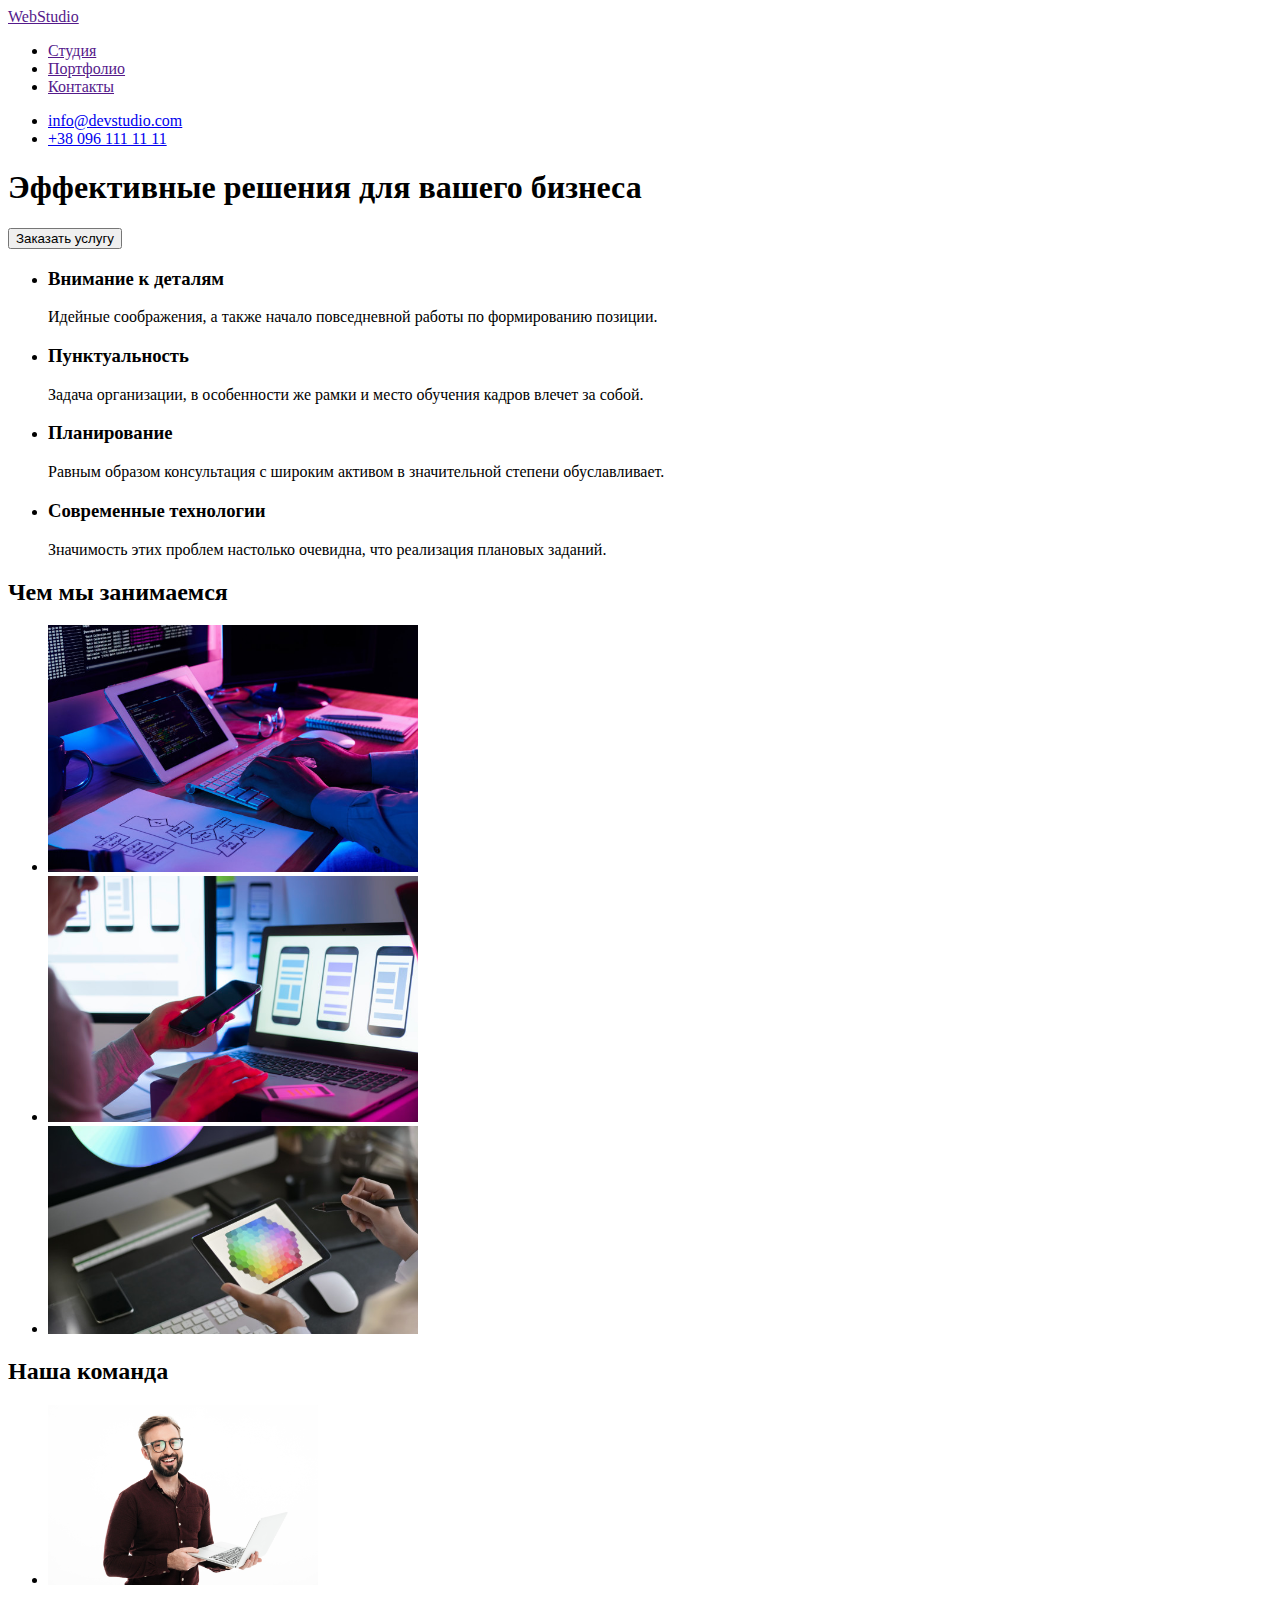
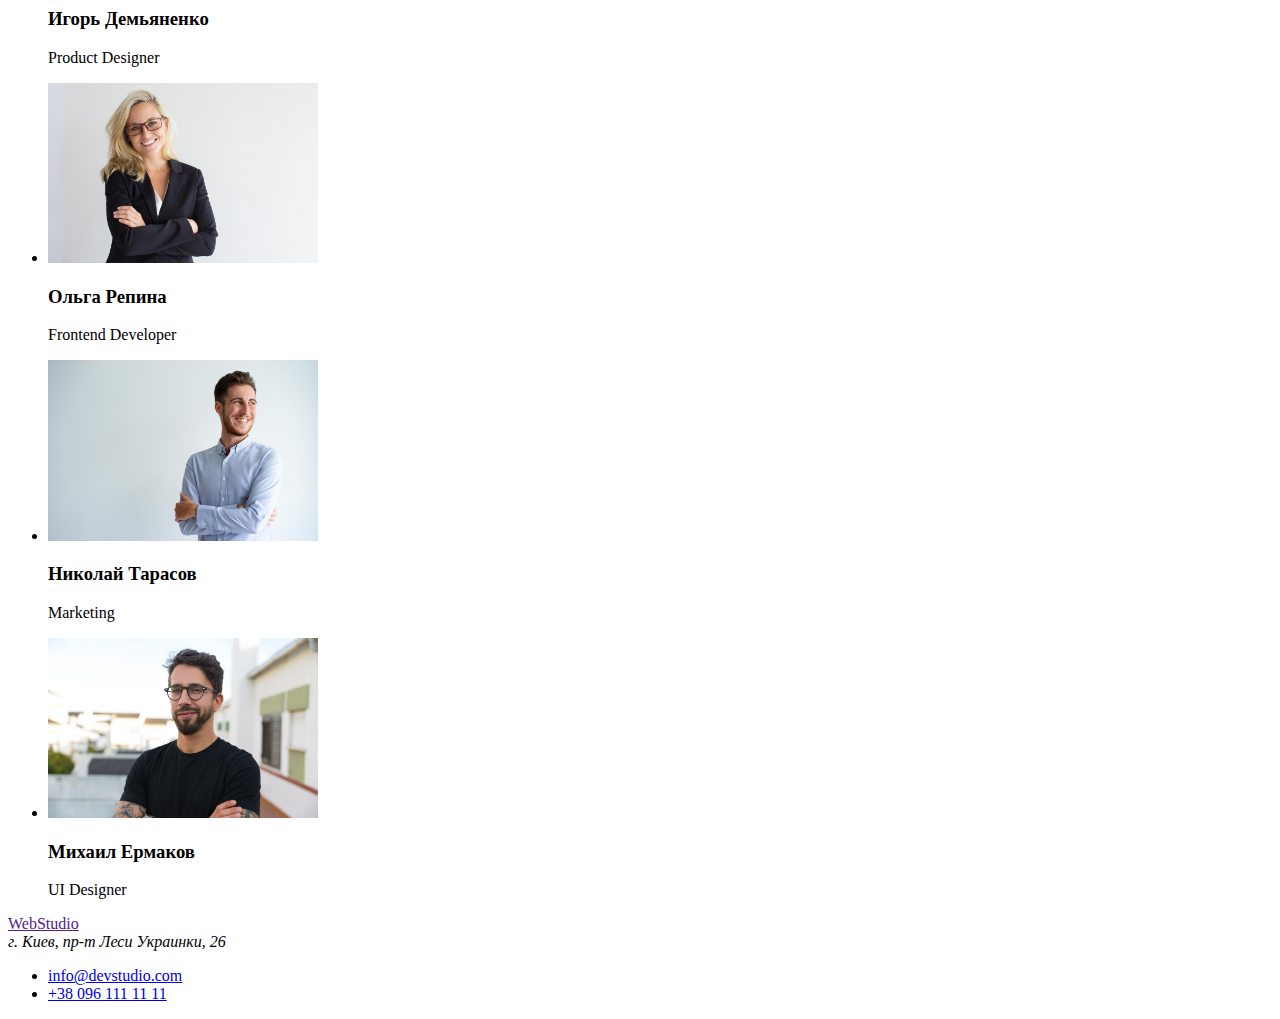
==== index.html @ 69ab89e9 "start" ====
<!DOCTYPE html>
<html lang="en">
  <head>
    <meta charset="UTF-8" />
    <title>Test</title>
    <link href="./css/style.css" rel="stylesheet" />
  </head>
  <body>
    <header>
      <nav>
        <a href="">WebStudio</a>
        <ul>
          <li>
            <a href="">Студия</a>
          </li>
          <li>
            <a href="">Портфолио</a>
          </li>
          <li>
            <a href="">Контакты</a>
          </li>
        </ul>
      </nav>
      <ul>
        <li>
          <a href="mailto:info@devstudio.com">info@devstudio.com</a>
        </li>
        <li>
          <a href="tel:+38961111111">+38 096 111 11 11</a>
        </li>
      </ul>
    </header>
    <main>
    <section class="osnovnaya">
      <h1>Эффективные решения для вашего бизнеса</h1>
      <button type="button">Заказать услугу</button>
    </section>
    <section class="chem mi">
      <ul>
        <li>
          <h3>Внимание к деталям</h3>
          <p>
            Идейные соображения, а также начало повседневной работы по
            формированию позиции.
          </p>
        </li>
        <li>
          <h3>Пунктуальность</h3>
          <p>
            Задача организации, в особенности же рамки и место обучения кадров
            влечет за собой.
          </p>
        </li>
        <li>
          <h3>Планирование</h3>
          <p>
            Равным образом консультация с широким активом в значительной степени
            обуславливает.
          </p>
        </li>
        <li>
          <h3>Современные технологии</h3>
          <p>
            Значимость этих проблем настолько очевидна, что реализация плановых
            заданий.
          </p>
        </li>
      </ul>
    </section>
      <section class="o-rabote">
      <h2>Чем мы занимаемся</h2>
      <ul>
        <li>
          <img src="images/eff34a388bbc6409758a002e5a58c3ca.jpg" alt="рабочий стол" width="370"/>
        </li>
        <li>
          <img src="images/fe209b7db875477ca0f844823574082d.jpg" alt="мобильный" width="370"/>
        </li>
        <li>
          <img src="images/ff490664ba91f138b9f708e01d65306a.jpg" alt="планшет" width="370"/>
        </li>
      </ul>
    </section>
    <section class="nasha kamanda">
      <h2>Наша команда</h2>
      <ul>
        <li>
          <img src="images/01b0562402f9066520924acac0be8dc7.jpg" alt="1" width="270"/>
              <h3>Игорь Демьяненко</h3>
              <p>Product Designer</p>
        </li>
        <li>
          <img src="images/8ed9ff0c05008e3e7ae5285b05efd211.jpg" alt="2" width="270"/>
              <h3>Ольга Репина</h3>
              <p>Frontend Developer</p>
        </li>
        <li>
          <img src="images/c03fb848ed9dfc89543bbe97156c3661.jpg" alt="3" width="270"/>
              <h3>Николай Тарасов</h3>
              <p>Marketing</p>
        </li>
        <li>
          <img src="images/7ff905b2d5f56aa0d2b29aa48e997cd8.jpg" alt="4" width="270"/>
              <h3>Михаил Ермаков</h3>
              <p>UI Designer</p>
        </li>
      </ul>
    </section>
    </main>
    <footer>
      <a href="">WebStudio</a>
      <address>г. Киев, пр-т Леси Украинки, 26</address>
      <ul>
        <li>
          <a href="mailto:info@devstudio.com">info@devstudio.com</a>
        </li>
        <li>
          <a href="tel:+38961111111">+38 096 111 11 11</a>
        </li>
      </ul>
    </footer>
  </body>
</html>
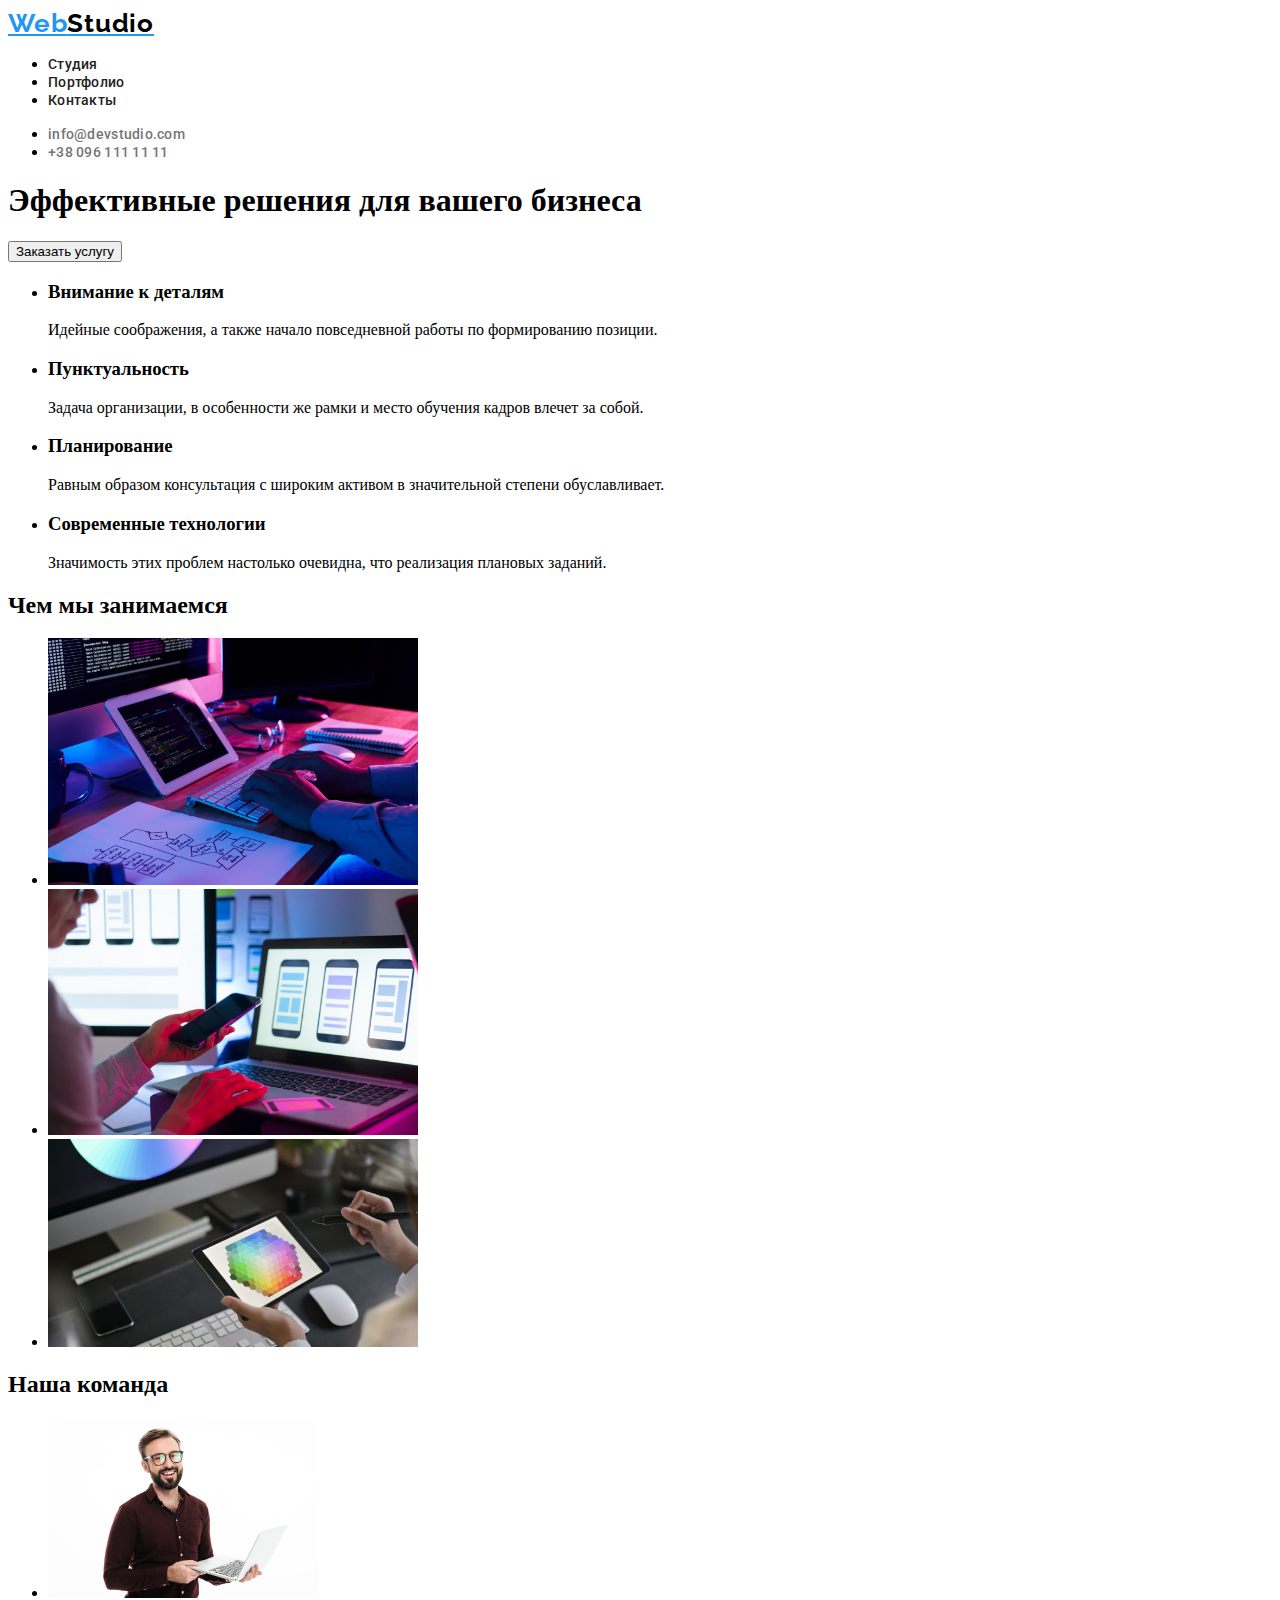
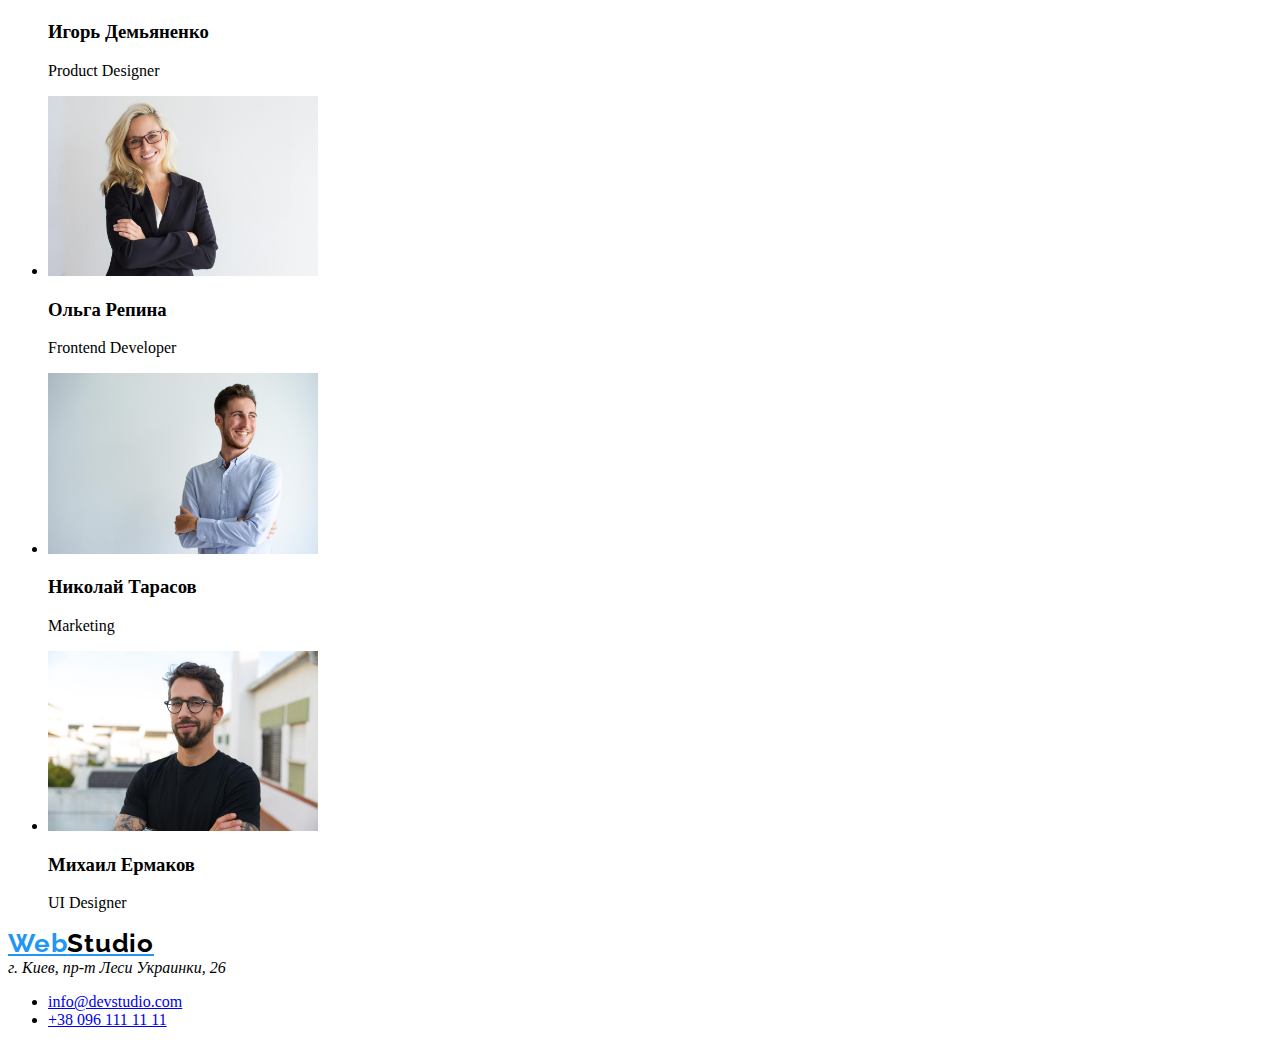
==== commit e666462a: "текст и лого" ====
--- a/index.html
+++ b/index.html
@@ -1,32 +1,36 @@
 <!DOCTYPE html>
-<html lang="en">
+<html lang="ru">
   <head>
     <meta charset="UTF-8" />
     <title>Test</title>
+    <!-- Raleway and  Roboto-->
+    <link rel="preconnect" href="https://fonts.gstatic.com">
+    <link href="https://fonts.googleapis.com/css2?family=Raleway:wght@700&family=Roboto:wght@400;500;700;900&display=swap"
+          rel="stylesheet">
     <link href="./css/style.css" rel="stylesheet" />
   </head>
   <body>
     <header>
       <nav>
-        <a href="">WebStudio</a>
+        <a href="index.html" class="logo">Web<span class="studio">Studio</span></a>
         <ul>
           <li>
-            <a href="">Студия</a>
+            <a href="" class="head">Студия</a>
           </li>
           <li>
-            <a href="">Портфолио</a>
+            <a href="portfolio.html" class="head">Портфолио</a>
           </li>
           <li>
-            <a href="">Контакты</a>
+            <a href="" class="head">Контакты</a>
           </li>
         </ul>
       </nav>
       <ul>
         <li>
-          <a href="mailto:info@devstudio.com">info@devstudio.com</a>
+          <a href="mailto:info@devstudio.com" class="info">info@devstudio.com</a>
         </li>
         <li>
-          <a href="tel:+38961111111">+38 096 111 11 11</a>
+          <a href="tel:+38961111111" class="info">+38 096 111 11 11</a>
         </li>
       </ul>
     </header>
@@ -35,7 +39,7 @@
       <h1>Эффективные решения для вашего бизнеса</h1>
       <button type="button">Заказать услугу</button>
     </section>
-    <section class="chem mi">
+    <section class="chem-mi">
       <ul>
         <li>
           <h3>Внимание к деталям</h3>
@@ -81,7 +85,7 @@
         </li>
       </ul>
     </section>
-    <section class="nasha kamanda">
+    <section class="nasha-komanda">
       <h2>Наша команда</h2>
       <ul>
         <li>
@@ -108,7 +112,7 @@
     </section>
     </main>
     <footer>
-      <a href="">WebStudio</a>
+      <a href="index.html" class="logo">Web<span class="studio">Studio</span></a>
       <address>г. Киев, пр-т Леси Украинки, 26</address>
       <ul>
         <li>
--- a/css/style.css
+++ b/css/style.css
@@ -0,0 +1,53 @@
+
+/*font-family: 'Raleway', sans-serif;*/
+/*font-family: 'Roboto', sans-serif;*/
+
+/*Header*/
+.logo {
+    Font-family: Raleway;
+    font-style: normal;
+    font-weight: bold;
+    font-size: 26px;
+    line-height: 31px;
+    letter-spacing: 0.03em;
+    color: #2196F3;
+}
+.studio{
+    Font-family: Raleway;
+    font-style: normal;
+    font-weight: bold;
+    font-size: 26px;
+    line-height: 31px;
+    letter-spacing: 0.03em;
+    color: black;
+}
+.head {
+    font-family: Roboto;
+    font-style: normal;
+    font-weight: 500;
+    font-size: 14px;
+    line-height: 16px;
+    letter-spacing: 0.02em;
+    color: #212121;
+    text-decoration: none;
+}
+.head:hover,
+.head:focus
+{
+    color: #2196F3;
+}
+.info{
+    font-family: Roboto;
+    font-style: normal;
+    font-weight: 500;
+    font-size: 14px;
+    line-height: 16px;
+    letter-spacing: 0.02em;
+    color: #757575;
+    text-decoration: none;
+}
+.info:hover,
+.info:focus
+{
+    color: #2196F3;
+}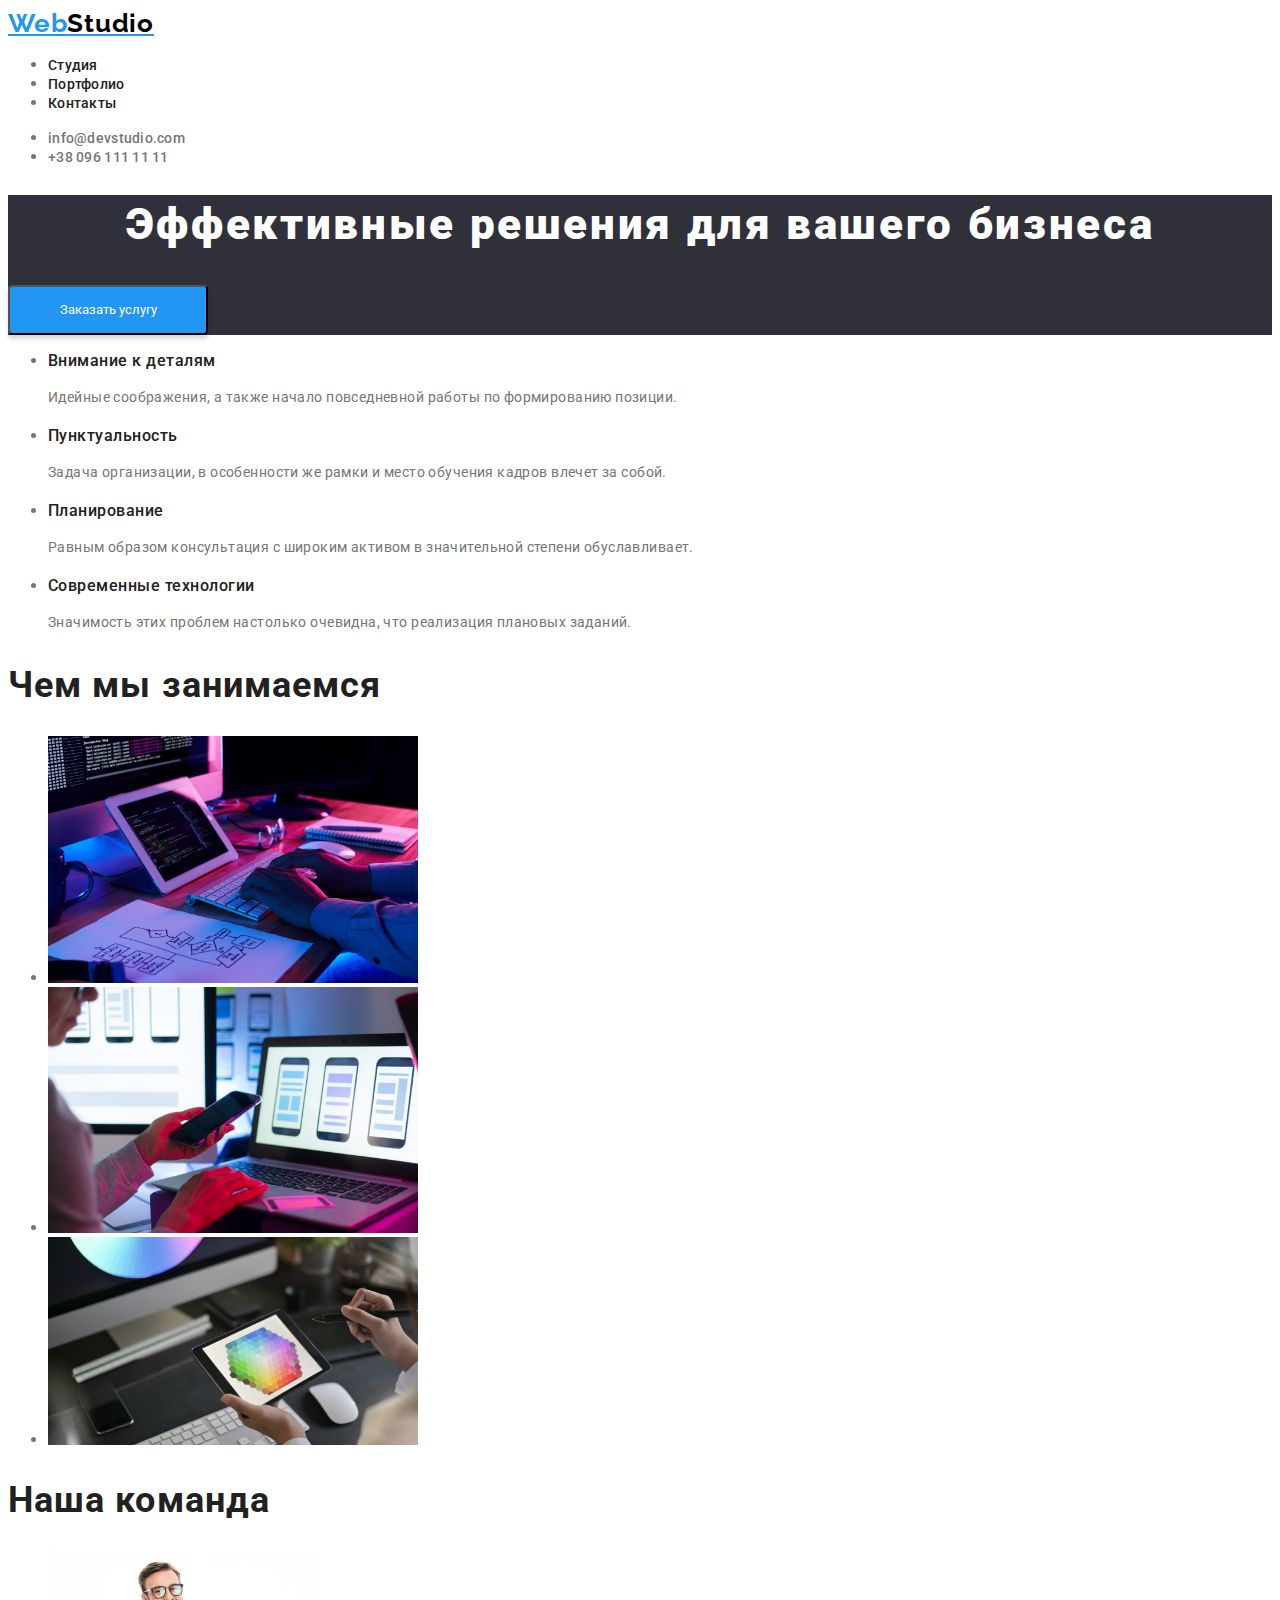
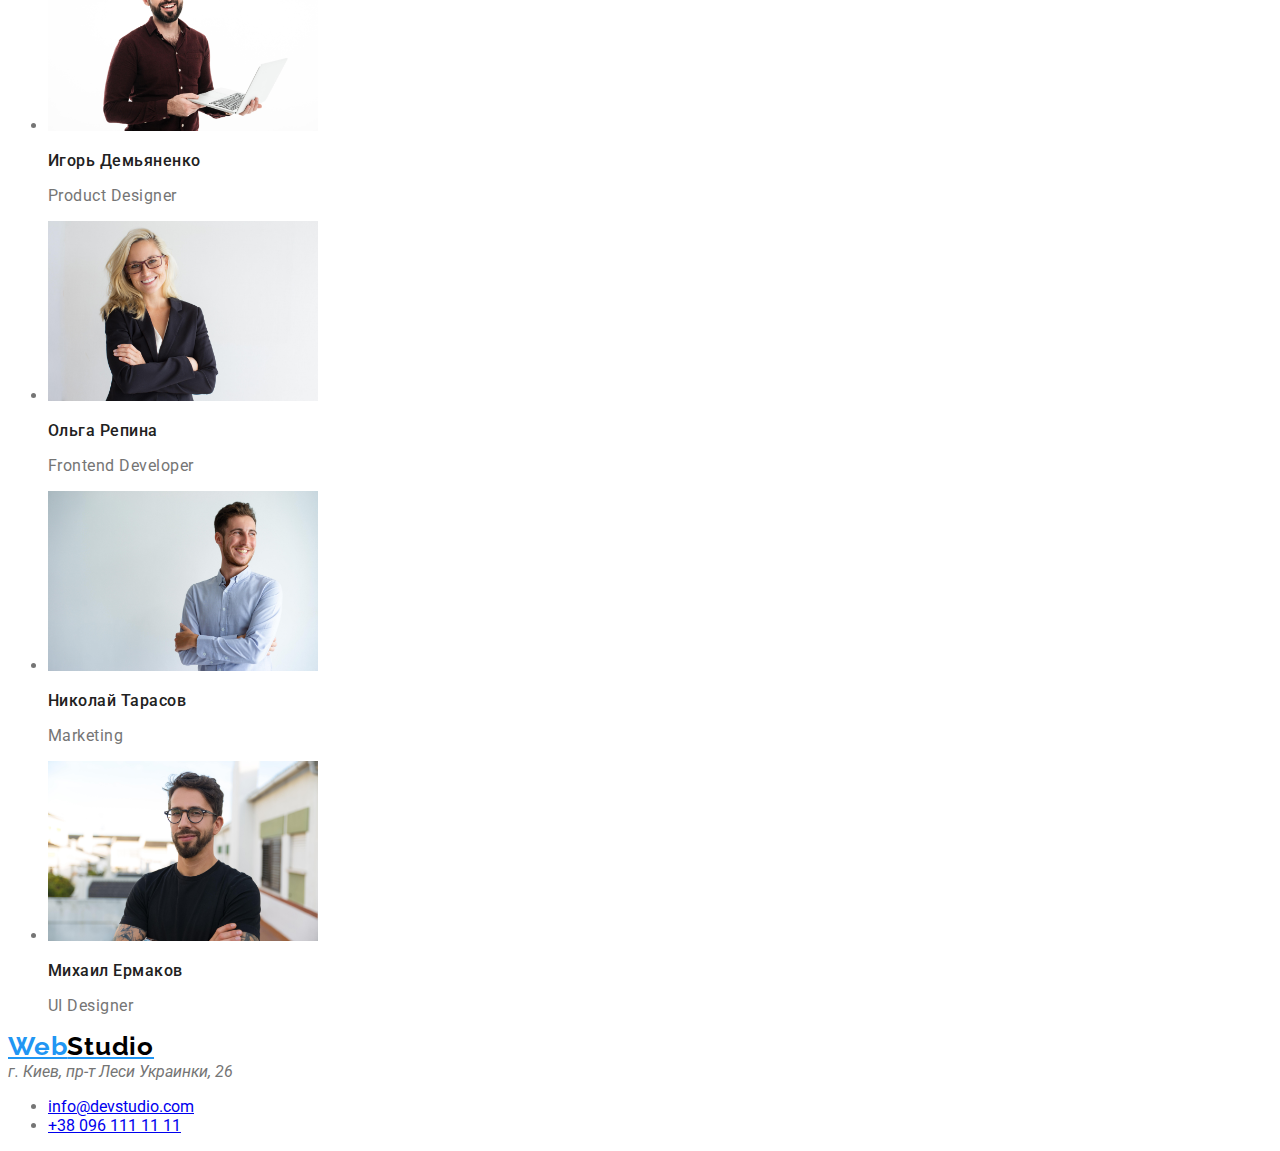
==== commit c0ecd50a: "dz2-com2" ====
--- a/index.html
+++ b/index.html
@@ -13,14 +13,14 @@
     <header>
       <nav>
         <a href="index.html" class="logo">Web<span class="studio">Studio</span></a>
-        <ul>
-          <li>
+        <ul class="nav-ul">
+          <li class="nav-ul-li">
             <a href="" class="head">Студия</a>
           </li>
-          <li>
+          <li class="nav-ul-li">
             <a href="portfolio.html" class="head">Портфолио</a>
           </li>
-          <li>
+          <li class="nav-ul-li">
             <a href="" class="head">Контакты</a>
           </li>
         </ul>
@@ -37,34 +37,34 @@
     <main>
     <section class="osnovnaya">
       <h1>Эффективные решения для вашего бизнеса</h1>
-      <button type="button">Заказать услугу</button>
+      <button type="button" class="butt-zak">Заказать услугу</button>
     </section>
     <section class="chem-mi">
       <ul>
         <li>
           <h3>Внимание к деталям</h3>
-          <p>
+          <p class="h3-text">
             Идейные соображения, а также начало повседневной работы по
             формированию позиции.
           </p>
         </li>
         <li>
           <h3>Пунктуальность</h3>
-          <p>
+          <p class="h3-text">
             Задача организации, в особенности же рамки и место обучения кадров
             влечет за собой.
           </p>
         </li>
         <li>
           <h3>Планирование</h3>
-          <p>
+          <p class="h3-text">
             Равным образом консультация с широким активом в значительной степени
             обуславливает.
           </p>
         </li>
         <li>
           <h3>Современные технологии</h3>
-          <p>
+          <p class="h3-text">
             Значимость этих проблем настолько очевидна, что реализация плановых
             заданий.
           </p>
@@ -91,22 +91,22 @@
         <li>
           <img src="images/01b0562402f9066520924acac0be8dc7.jpg" alt="1" width="270"/>
               <h3>Игорь Демьяненко</h3>
-              <p>Product Designer</p>
+              <p class="proffesia">Product Designer</p>
         </li>
         <li>
           <img src="images/8ed9ff0c05008e3e7ae5285b05efd211.jpg" alt="2" width="270"/>
               <h3>Ольга Репина</h3>
-              <p>Frontend Developer</p>
+              <p class="proffesia">Frontend Developer</p>
         </li>
         <li>
           <img src="images/c03fb848ed9dfc89543bbe97156c3661.jpg" alt="3" width="270"/>
               <h3>Николай Тарасов</h3>
-              <p>Marketing</p>
+              <p class="proffesia">Marketing</p>
         </li>
         <li>
           <img src="images/7ff905b2d5f56aa0d2b29aa48e997cd8.jpg" alt="4" width="270"/>
               <h3>Михаил Ермаков</h3>
-              <p>UI Designer</p>
+              <p class="proffesia">UI Designer</p>
         </li>
       </ul>
     </section>
--- a/css/style.css
+++ b/css/style.css
@@ -1,11 +1,13 @@
 
 /*font-family: 'Raleway', sans-serif;*/
 /*font-family: 'Roboto', sans-serif;*/
-
+body {
+    font-family: 'Roboto', sans-serif;
+    color: #757575;
+}
 /*Header*/
 .logo {
     Font-family: Raleway;
-    font-style: normal;
     font-weight: bold;
     font-size: 26px;
     line-height: 31px;
@@ -13,8 +15,6 @@
     color: #2196F3;
 }
 .studio{
-    Font-family: Raleway;
-    font-style: normal;
     font-weight: bold;
     font-size: 26px;
     line-height: 31px;
@@ -22,8 +22,6 @@
     color: black;
 }
 .head {
-    font-family: Roboto;
-    font-style: normal;
     font-weight: 500;
     font-size: 14px;
     line-height: 16px;
@@ -37,8 +35,6 @@
     color: #2196F3;
 }
 .info{
-    font-family: Roboto;
-    font-style: normal;
     font-weight: 500;
     font-size: 14px;
     line-height: 16px;
@@ -50,4 +46,105 @@
 .info:focus
 {
     color: #2196F3;
+}
+
+/*main*/
+.osnovnaya{
+    background-color: #2F303A;
+}
+h1{
+    font-size: 44px;
+    font-weight: 900;
+    line-height: 136%;
+    letter-spacing: 0.06em;
+    text-align: center;
+    color: #FFFFFF;
+}
+h2{
+    font-weight: bold;
+    font-size: 36px;
+    line-height: 42px;
+    /*text-align: center;*/
+    letter-spacing: 0.03em;
+    color: #212121;
+}
+h3{
+    font-weight: 500;
+    font-size: 16px;
+    line-height: 19px;
+    /*text-align: center;*/
+    letter-spacing: 0.03em;
+
+    color: #212121;
+}
+button {
+    cursor: pointer;
+}
+.butt-zak{
+    width: 200px;
+    height: 50px;
+    left: 700px;
+    top: 430px;
+    background: #2196F3;
+    box-shadow: 0px 4px 4px rgba(0, 0, 0, 0.15);
+    border-radius: 4px;
+    font-family: 'Roboto', sans-serif;
+    color: #FFFFFF;
+}
+.h3-text{
+    font-size: 14px;
+    line-height: 171%;
+    letter-spacing: 0.03em;
+}
+.proffesia{
+    font-size: 16px;
+    line-height: 19px;
+    /*text-align: center;*/
+    letter-spacing: 0.03em;
+    color: #757575;
+}
+/*Porfolio.html*/
+
+/*section -work*/
+.work-select
+{
+    display:inline-block;
+    background: #F5F4FA;
+    /*border-radius: 4px;*/
+    /*padding: 6px 22px;*/
+    /*background: #F5F4FA;*/
+    /*border-radius: 4px;*/
+    /*padding: 6px 22px;*/
+}
+.work-select-a
+{
+    display: block;
+    text-decoration: none;
+    border-radius: 4px;
+    padding: 6px 22px;
+}
+.work-select-a:hover,
+.work-select-a:focus
+{
+    background: #2196F3;
+    box-shadow: 0px 3px 1px rgba(0, 0, 0, 0.1), 0px 1px 2px rgba(0, 0, 0, 0.08), 0px 2px 2px rgba(0, 0, 0, 0.12);
+    color: white;
+    text-decoration: none;
+}
+.work-ul
+{
+    text-align: center;
+}
+.port-h3
+{
+    font-weight: bold;
+    font-size: 18px;
+    line-height: 200%;
+    letter-spacing: 0.06em;
+}
+.port-p
+{
+    font-size: 16px;
+    line-height: 187% ;
+    letter-spacing: 0.03em;
 }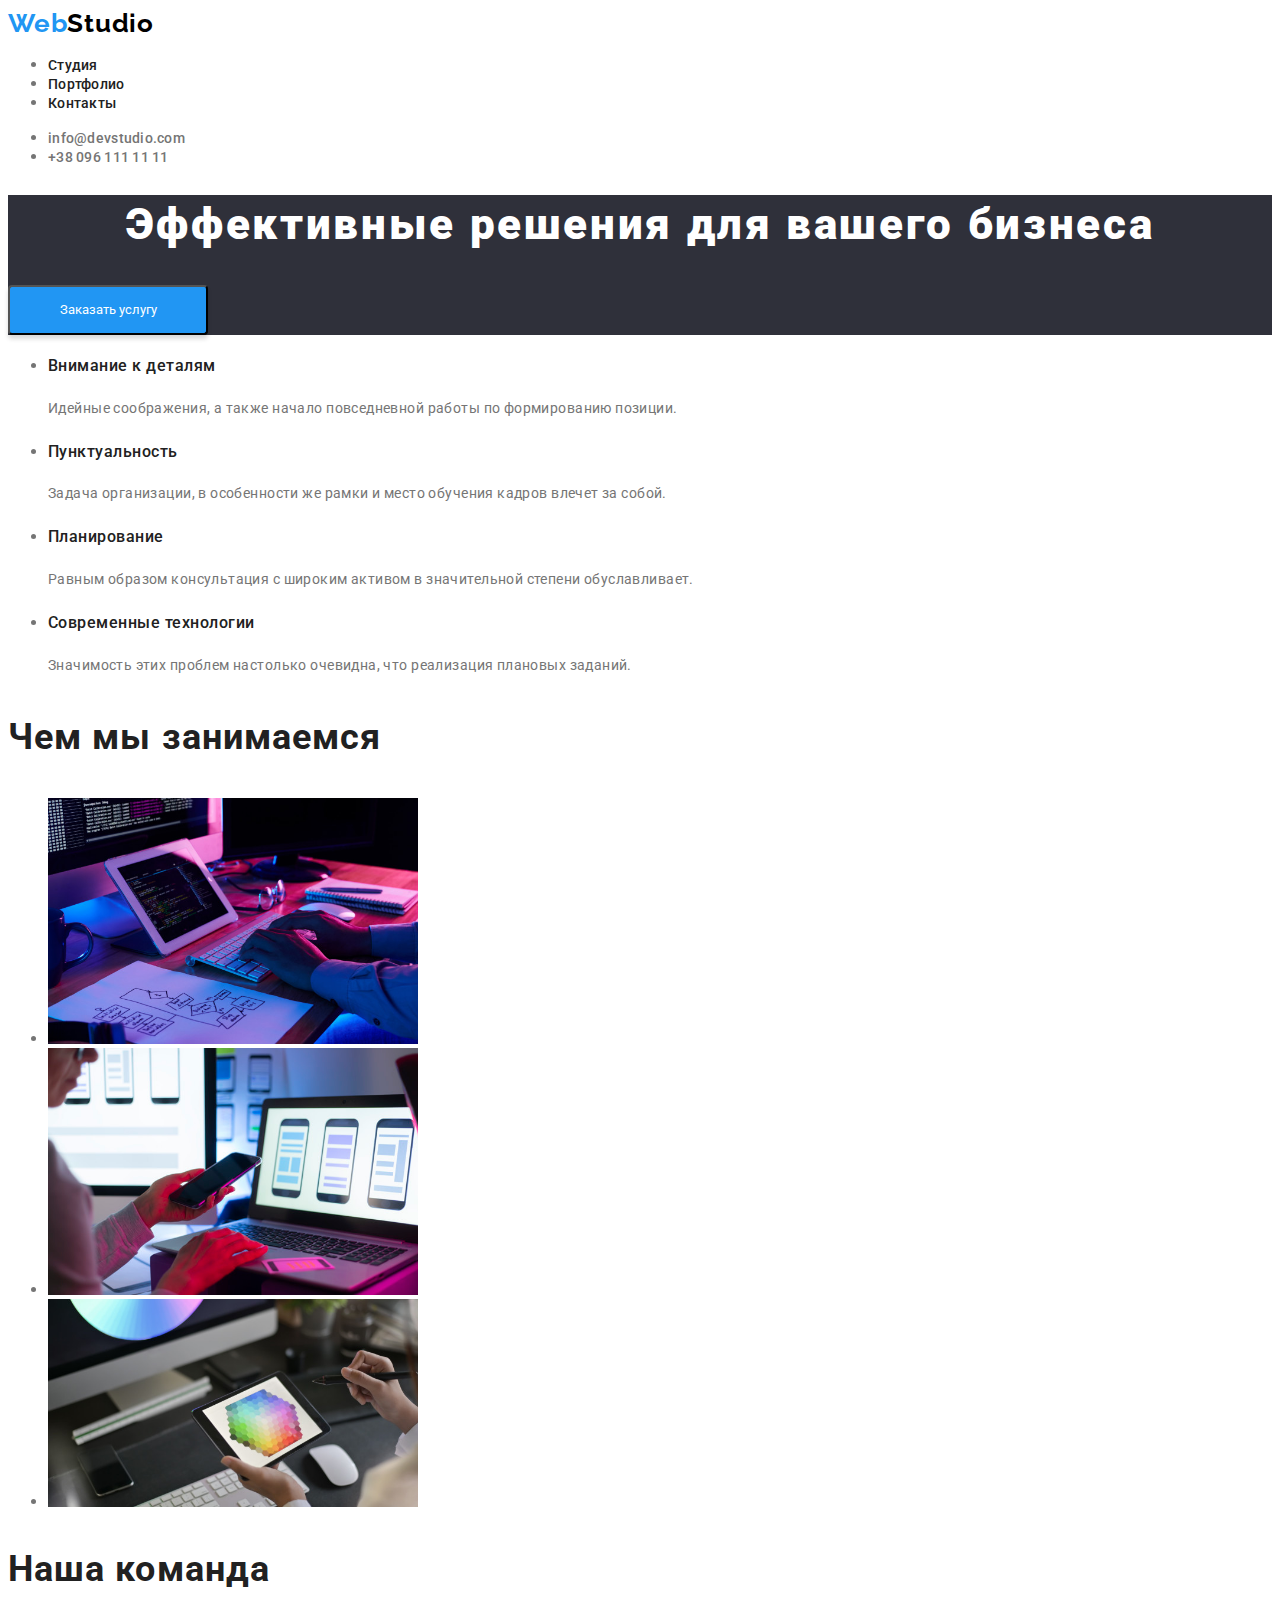
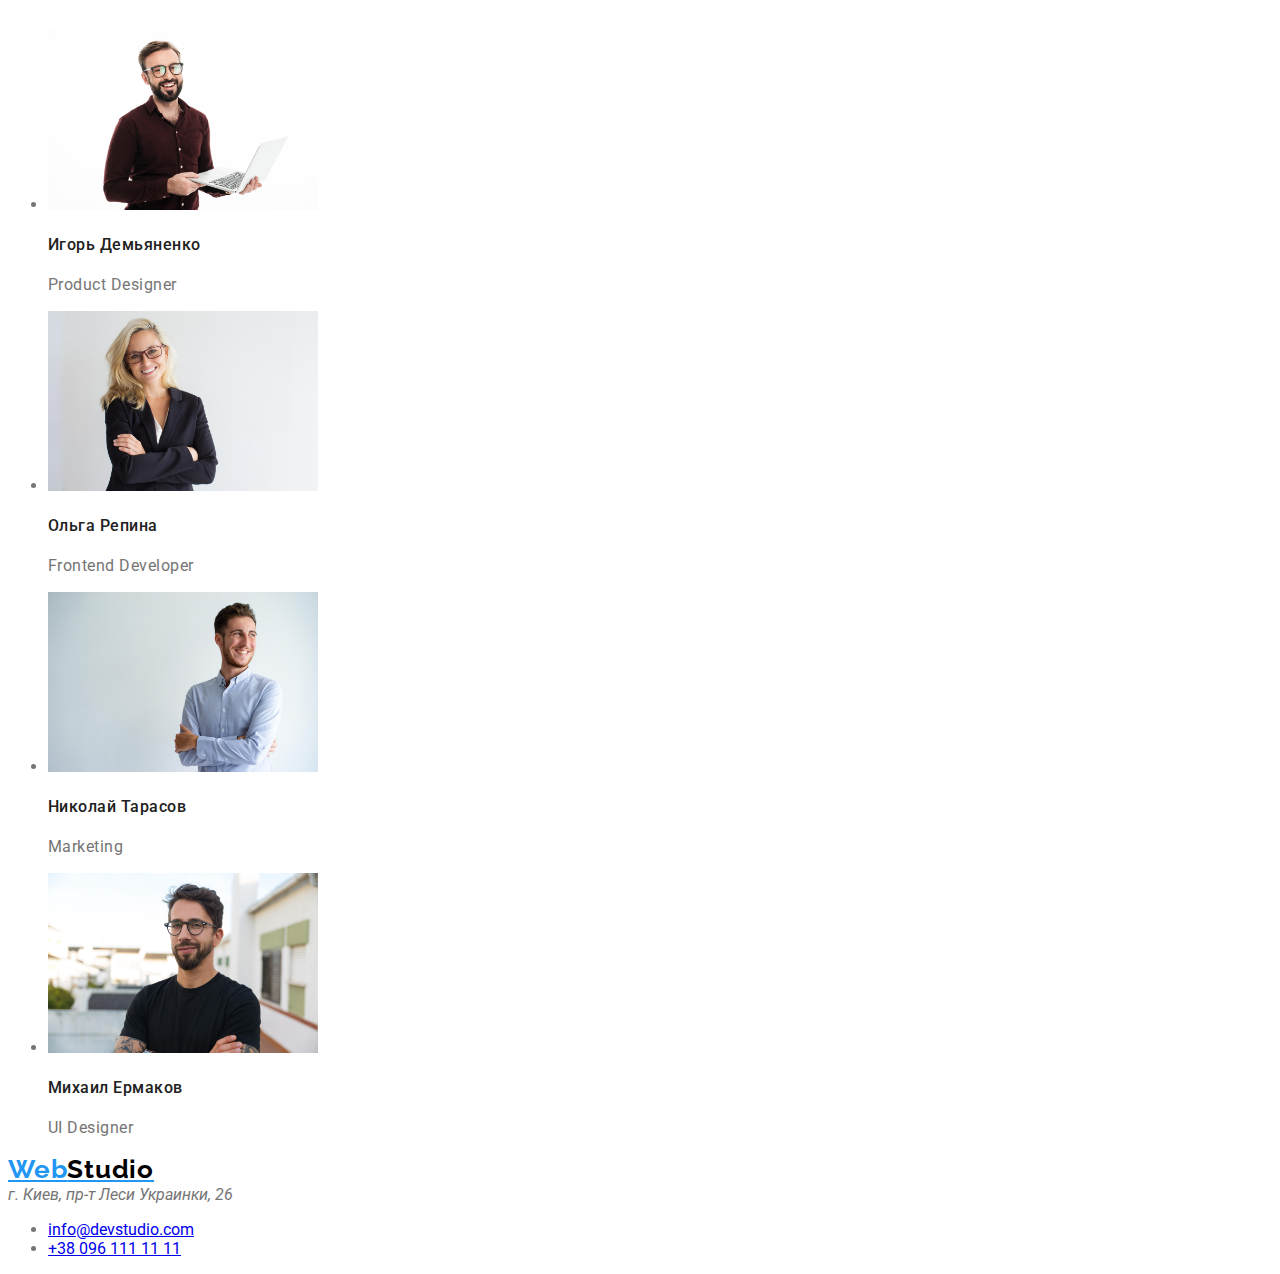
==== commit b3601c2b: "dz-2-final" ====
--- a/index.html
+++ b/index.html
@@ -1,127 +1,133 @@
 <!DOCTYPE html>
 <html lang="ru">
-  <head>
-    <meta charset="UTF-8" />
+<head>
+    <meta charset="UTF-8"/>
     <title>Test</title>
     <!-- Raleway and  Roboto-->
     <link rel="preconnect" href="https://fonts.gstatic.com">
     <link href="https://fonts.googleapis.com/css2?family=Raleway:wght@700&family=Roboto:wght@400;500;700;900&display=swap"
           rel="stylesheet">
-    <link href="./css/style.css" rel="stylesheet" />
-  </head>
-  <body>
-    <header>
-      <nav>
-        <a href="index.html" class="logo">Web<span class="studio">Studio</span></a>
+    <link href="./css/style.css" rel="stylesheet"/>
+</head>
+<body>
+<!--==============================HEADER===========================================-->
+<header>
+    <nav>
+        <a href="index.html" class="logo link">Web<span class="studio">Studio</span></a>
         <ul class="nav-ul">
-          <li class="nav-ul-li">
-            <a href="" class="head">Студия</a>
-          </li>
-          <li class="nav-ul-li">
-            <a href="portfolio.html" class="head">Портфолио</a>
-          </li>
-          <li class="nav-ul-li">
-            <a href="" class="head">Контакты</a>
-          </li>
+            <li class="nav-ul-li">
+                <a href="" class="head link">Студия</a>
+            </li>
+            <li class="nav-ul-li">
+                <a href="portfolio.html" class="head link">Портфолио</a>
+            </li>
+            <li class="nav-ul-li">
+                <a href="" class="head link">Контакты</a>
+            </li>
         </ul>
-      </nav>
-      <ul>
+    </nav>
+    <ul>
         <li>
-          <a href="mailto:info@devstudio.com" class="info">info@devstudio.com</a>
+            <a href="mailto:info@devstudio.com" class="info">info@devstudio.com</a>
         </li>
         <li>
-          <a href="tel:+38961111111" class="info">+38 096 111 11 11</a>
+            <a href="tel:+38961111111" class="info">+38 096 111 11 11</a>
         </li>
-      </ul>
-    </header>
-    <main>
+    </ul>
+</header>
+<!--==============================HEADER END===========================================-->
+<!--==================================MAIN=============================================-->
+<main>
     <section class="osnovnaya">
-      <h1>Эффективные решения для вашего бизнеса</h1>
-      <button type="button" class="butt-zak">Заказать услугу</button>
+        <h1>Эффективные решения для вашего бизнеса</h1>
+        <button type="button" class="butt-zak">Заказать услугу</button>
     </section>
     <section class="chem-mi">
-      <ul>
+        <ul>
+            <li>
+                <h3>Внимание к деталям</h3>
+                <p class="h3-text">
+                    Идейные соображения, а также начало повседневной работы по
+                    формированию позиции.
+                </p>
+            </li>
+            <li>
+                <h3>Пунктуальность</h3>
+                <p class="h3-text">
+                    Задача организации, в особенности же рамки и место обучения кадров
+                    влечет за собой.
+                </p>
+            </li>
+            <li>
+                <h3>Планирование</h3>
+                <p class="h3-text">
+                    Равным образом консультация с широким активом в значительной степени
+                    обуславливает.
+                </p>
+            </li>
+            <li>
+                <h3>Современные технологии</h3>
+                <p class="h3-text">
+                    Значимость этих проблем настолько очевидна, что реализация плановых
+                    заданий.
+                </p>
+            </li>
+        </ul>
+    </section>
+    <section class="o-rabote">
+        <h2>Чем мы занимаемся</h2>
+        <ul>
+            <li>
+                <img src="images/eff34a388bbc6409758a002e5a58c3ca.jpg" alt="рабочий стол" width="370"/>
+            </li>
+            <li>
+                <img src="images/fe209b7db875477ca0f844823574082d.jpg" alt="мобильный" width="370"/>
+            </li>
+            <li>
+                <img src="images/ff490664ba91f138b9f708e01d65306a.jpg" alt="планшет" width="370"/>
+            </li>
+        </ul>
+    </section>
+    <section class="nasha-komanda">
+        <h2>Наша команда</h2>
+        <ul>
+            <li>
+                <img src="images/01b0562402f9066520924acac0be8dc7.jpg" alt="1" width="270"/>
+                <h3>Игорь Демьяненко</h3>
+                <p class="proffesia">Product Designer</p>
+            </li>
+            <li>
+                <img src="images/8ed9ff0c05008e3e7ae5285b05efd211.jpg" alt="2" width="270"/>
+                <h3>Ольга Репина</h3>
+                <p class="proffesia">Frontend Developer</p>
+            </li>
+            <li>
+                <img src="images/c03fb848ed9dfc89543bbe97156c3661.jpg" alt="3" width="270"/>
+                <h3>Николай Тарасов</h3>
+                <p class="proffesia">Marketing</p>
+            </li>
+            <li>
+                <img src="images/7ff905b2d5f56aa0d2b29aa48e997cd8.jpg" alt="4" width="270"/>
+                <h3>Михаил Ермаков</h3>
+                <p class="proffesia">UI Designer</p>
+            </li>
+        </ul>
+    </section>
+</main>
+<!--==================================MAIN END=============================================-->
+<!--===================================FOOTER==============================================-->
+<footer>
+    <a href="index.html" class="logo">Web<span class="studio">Studio</span></a>
+    <address>г. Киев, пр-т Леси Украинки, 26</address>
+    <ul>
         <li>
-          <h3>Внимание к деталям</h3>
-          <p class="h3-text">
-            Идейные соображения, а также начало повседневной работы по
-            формированию позиции.
-          </p>
+            <a href="mailto:info@devstudio.com">info@devstudio.com</a>
         </li>
         <li>
-          <h3>Пунктуальность</h3>
-          <p class="h3-text">
-            Задача организации, в особенности же рамки и место обучения кадров
-            влечет за собой.
-          </p>
+            <a href="tel:+38961111111">+38 096 111 11 11</a>
         </li>
-        <li>
-          <h3>Планирование</h3>
-          <p class="h3-text">
-            Равным образом консультация с широким активом в значительной степени
-            обуславливает.
-          </p>
-        </li>
-        <li>
-          <h3>Современные технологии</h3>
-          <p class="h3-text">
-            Значимость этих проблем настолько очевидна, что реализация плановых
-            заданий.
-          </p>
-        </li>
-      </ul>
-    </section>
-      <section class="o-rabote">
-      <h2>Чем мы занимаемся</h2>
-      <ul>
-        <li>
-          <img src="images/eff34a388bbc6409758a002e5a58c3ca.jpg" alt="рабочий стол" width="370"/>
-        </li>
-        <li>
-          <img src="images/fe209b7db875477ca0f844823574082d.jpg" alt="мобильный" width="370"/>
-        </li>
-        <li>
-          <img src="images/ff490664ba91f138b9f708e01d65306a.jpg" alt="планшет" width="370"/>
-        </li>
-      </ul>
-    </section>
-    <section class="nasha-komanda">
-      <h2>Наша команда</h2>
-      <ul>
-        <li>
-          <img src="images/01b0562402f9066520924acac0be8dc7.jpg" alt="1" width="270"/>
-              <h3>Игорь Демьяненко</h3>
-              <p class="proffesia">Product Designer</p>
-        </li>
-        <li>
-          <img src="images/8ed9ff0c05008e3e7ae5285b05efd211.jpg" alt="2" width="270"/>
-              <h3>Ольга Репина</h3>
-              <p class="proffesia">Frontend Developer</p>
-        </li>
-        <li>
-          <img src="images/c03fb848ed9dfc89543bbe97156c3661.jpg" alt="3" width="270"/>
-              <h3>Николай Тарасов</h3>
-              <p class="proffesia">Marketing</p>
-        </li>
-        <li>
-          <img src="images/7ff905b2d5f56aa0d2b29aa48e997cd8.jpg" alt="4" width="270"/>
-              <h3>Михаил Ермаков</h3>
-              <p class="proffesia">UI Designer</p>
-        </li>
-      </ul>
-    </section>
-    </main>
-    <footer>
-      <a href="index.html" class="logo">Web<span class="studio">Studio</span></a>
-      <address>г. Киев, пр-т Леси Украинки, 26</address>
-      <ul>
-        <li>
-          <a href="mailto:info@devstudio.com">info@devstudio.com</a>
-        </li>
-        <li>
-          <a href="tel:+38961111111">+38 096 111 11 11</a>
-        </li>
-      </ul>
-    </footer>
-  </body>
+    </ul>
+</footer>
+<!--===================================FOOTER=END==========================================-->
+</body>
 </html>
--- a/css/style.css
+++ b/css/style.css
@@ -1,58 +1,66 @@
-
 /*font-family: 'Raleway', sans-serif;*/
 /*font-family: 'Roboto', sans-serif;*/
+:root{
+    --sec-color:#212121;
+}
 body {
     font-family: 'Roboto', sans-serif;
     color: #757575;
+}
+.link {
+    text-decoration: none;
 }
 /*Header*/
 .logo {
     Font-family: Raleway;
     font-weight: bold;
     font-size: 26px;
-    line-height: 31px;
+    line-height: 1.19;
     letter-spacing: 0.03em;
     color: #2196F3;
 }
-.studio{
+
+.studio {
     font-weight: bold;
     font-size: 26px;
-    line-height: 31px;
+    line-height: 1.19;
     letter-spacing: 0.03em;
     color: black;
 }
+
 .head {
     font-weight: 500;
     font-size: 14px;
-    line-height: 16px;
+    line-height: 1.14;
     letter-spacing: 0.02em;
-    color: #212121;
-    text-decoration: none;
+    color: var(--sec-color);
 }
+
 .head:hover,
-.head:focus
-{
+.head:focus {
     color: #2196F3;
 }
-.info{
+
+.info {
     font-weight: 500;
     font-size: 14px;
-    line-height: 16px;
+    line-height: 1.14;
     letter-spacing: 0.02em;
     color: #757575;
     text-decoration: none;
 }
+
 .info:hover,
-.info:focus
-{
+.info:focus {
     color: #2196F3;
 }
 
 /*main*/
-.osnovnaya{
+.osnovnaya {
     background-color: #2F303A;
 }
-h1{
+
+h1 {
     font-size: 44px;
     font-weight: 900;
     line-height: 136%;
@@ -60,27 +68,30 @@
     text-align: center;
     color: #FFFFFF;
 }
-h2{
+
+h2 {
     font-weight: bold;
     font-size: 36px;
-    line-height: 42px;
+    line-height: 1.66;
     /*text-align: center;*/
     letter-spacing: 0.03em;
-    color: #212121;
+    color: var(--sec-color);
 }
-h3{
+
+h3 {
     font-weight: 500;
     font-size: 16px;
-    line-height: 19px;
+    line-height: 1.87;
     /*text-align: center;*/
     letter-spacing: 0.03em;
+    color: var(--sec-color);
+}
 
-    color: #212121;
-}
 button {
     cursor: pointer;
 }
-.butt-zak{
+
+.butt-zak {
     width: 200px;
     height: 50px;
     left: 700px;
@@ -91,24 +102,26 @@
     font-family: 'Roboto', sans-serif;
     color: #FFFFFF;
 }
-.h3-text{
+
+.h3-text {
     font-size: 14px;
     line-height: 171%;
     letter-spacing: 0.03em;
 }
-.proffesia{
+
+.proffesia {
     font-size: 16px;
-    line-height: 19px;
+    line-height: 1.18;
     /*text-align: center;*/
     letter-spacing: 0.03em;
     color: #757575;
 }
+
 /*Porfolio.html*/
 
 /*section -work*/
-.work-select
-{
-    display:inline-block;
+.work-select {
+    display: inline-block;
     background: #F5F4FA;
     /*border-radius: 4px;*/
     /*padding: 6px 22px;*/
@@ -116,35 +129,35 @@
     /*border-radius: 4px;*/
     /*padding: 6px 22px;*/
 }
-.work-select-a
-{
+
+.work-select-a {
     display: block;
     text-decoration: none;
     border-radius: 4px;
     padding: 6px 22px;
 }
+
 .work-select-a:hover,
-.work-select-a:focus
-{
+.work-select-a:focus {
     background: #2196F3;
     box-shadow: 0px 3px 1px rgba(0, 0, 0, 0.1), 0px 1px 2px rgba(0, 0, 0, 0.08), 0px 2px 2px rgba(0, 0, 0, 0.12);
     color: white;
     text-decoration: none;
 }
-.work-ul
-{
+
+.work-ul {
     text-align: center;
 }
-.port-h3
-{
+
+.port-h3 {
     font-weight: bold;
     font-size: 18px;
     line-height: 200%;
     letter-spacing: 0.06em;
 }
-.port-p
-{
+
+.port-p {
     font-size: 16px;
-    line-height: 187% ;
+    line-height: 187%;
     letter-spacing: 0.03em;
 }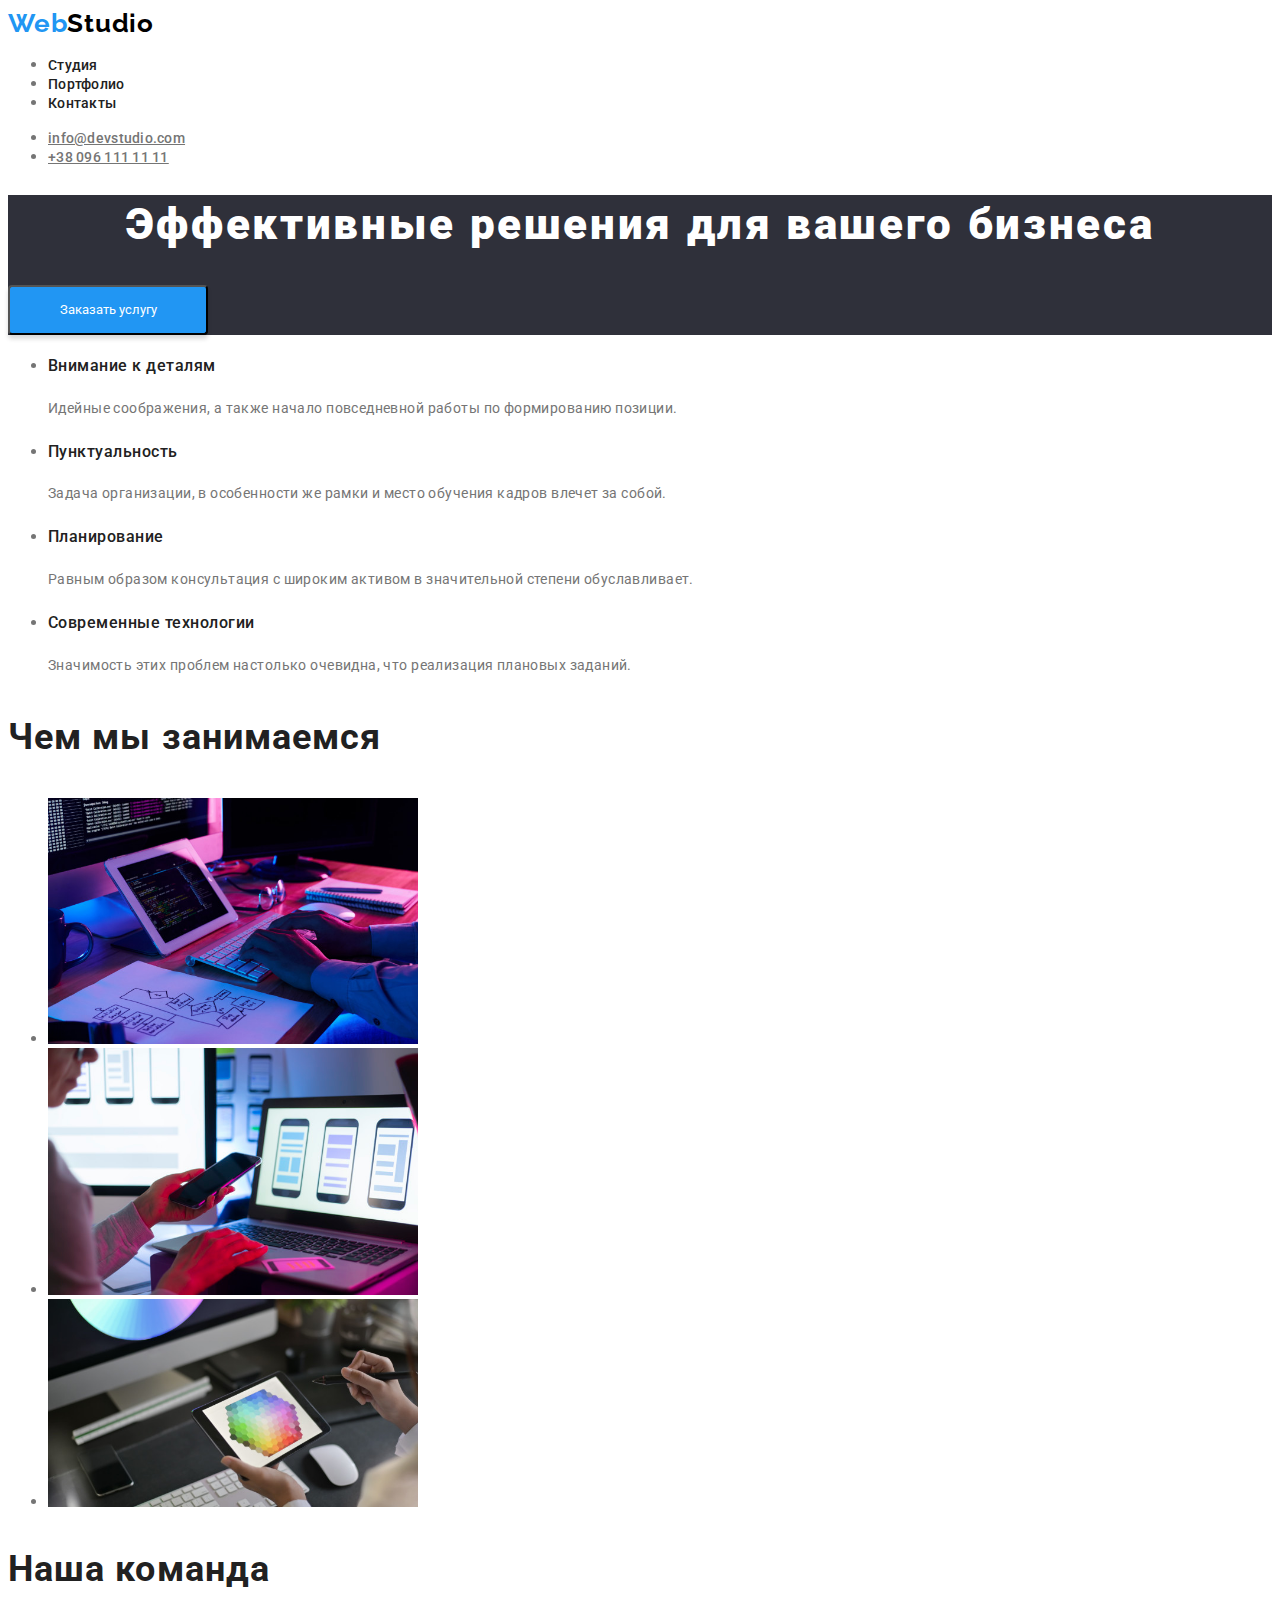
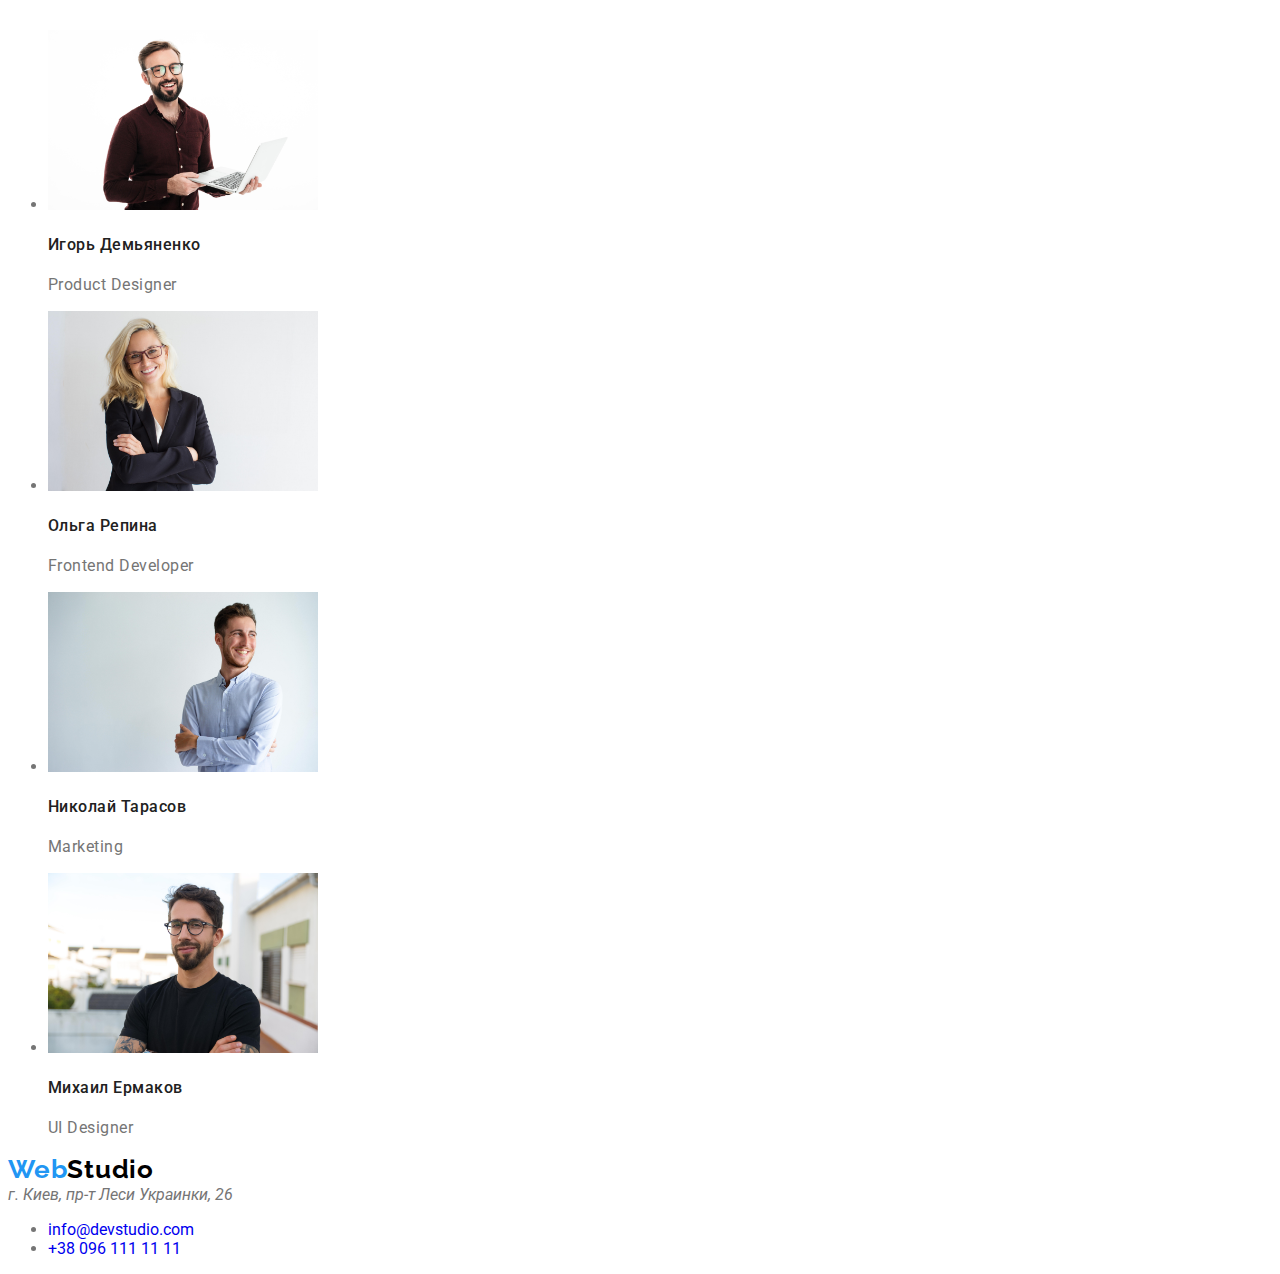
==== commit 60c27672: "dz-2-fin-2" ====
--- a/index.html
+++ b/index.html
@@ -117,14 +117,14 @@
 <!--==================================MAIN END=============================================-->
 <!--===================================FOOTER==============================================-->
 <footer>
-    <a href="index.html" class="logo">Web<span class="studio">Studio</span></a>
+    <a href="index.html" class="logo link">Web<span class="studio">Studio</span></a>
     <address>г. Киев, пр-т Леси Украинки, 26</address>
     <ul>
         <li>
-            <a href="mailto:info@devstudio.com">info@devstudio.com</a>
+            <a class="mail link" href="mailto:info@devstudio.com">info@devstudio.com</a>
         </li>
         <li>
-            <a href="tel:+38961111111">+38 096 111 11 11</a>
+            <a class="tel link" href="tel:+38961111111">+38 096 111 11 11</a>
         </li>
     </ul>
 </footer>
--- a/css/style.css
+++ b/css/style.css
@@ -47,7 +47,6 @@
     line-height: 1.14;
     letter-spacing: 0.02em;
     color: #757575;
-    text-decoration: none;
 }
 
 .info:hover,
@@ -132,7 +131,6 @@
 
 .work-select-a {
     display: block;
-    text-decoration: none;
     border-radius: 4px;
     padding: 6px 22px;
 }
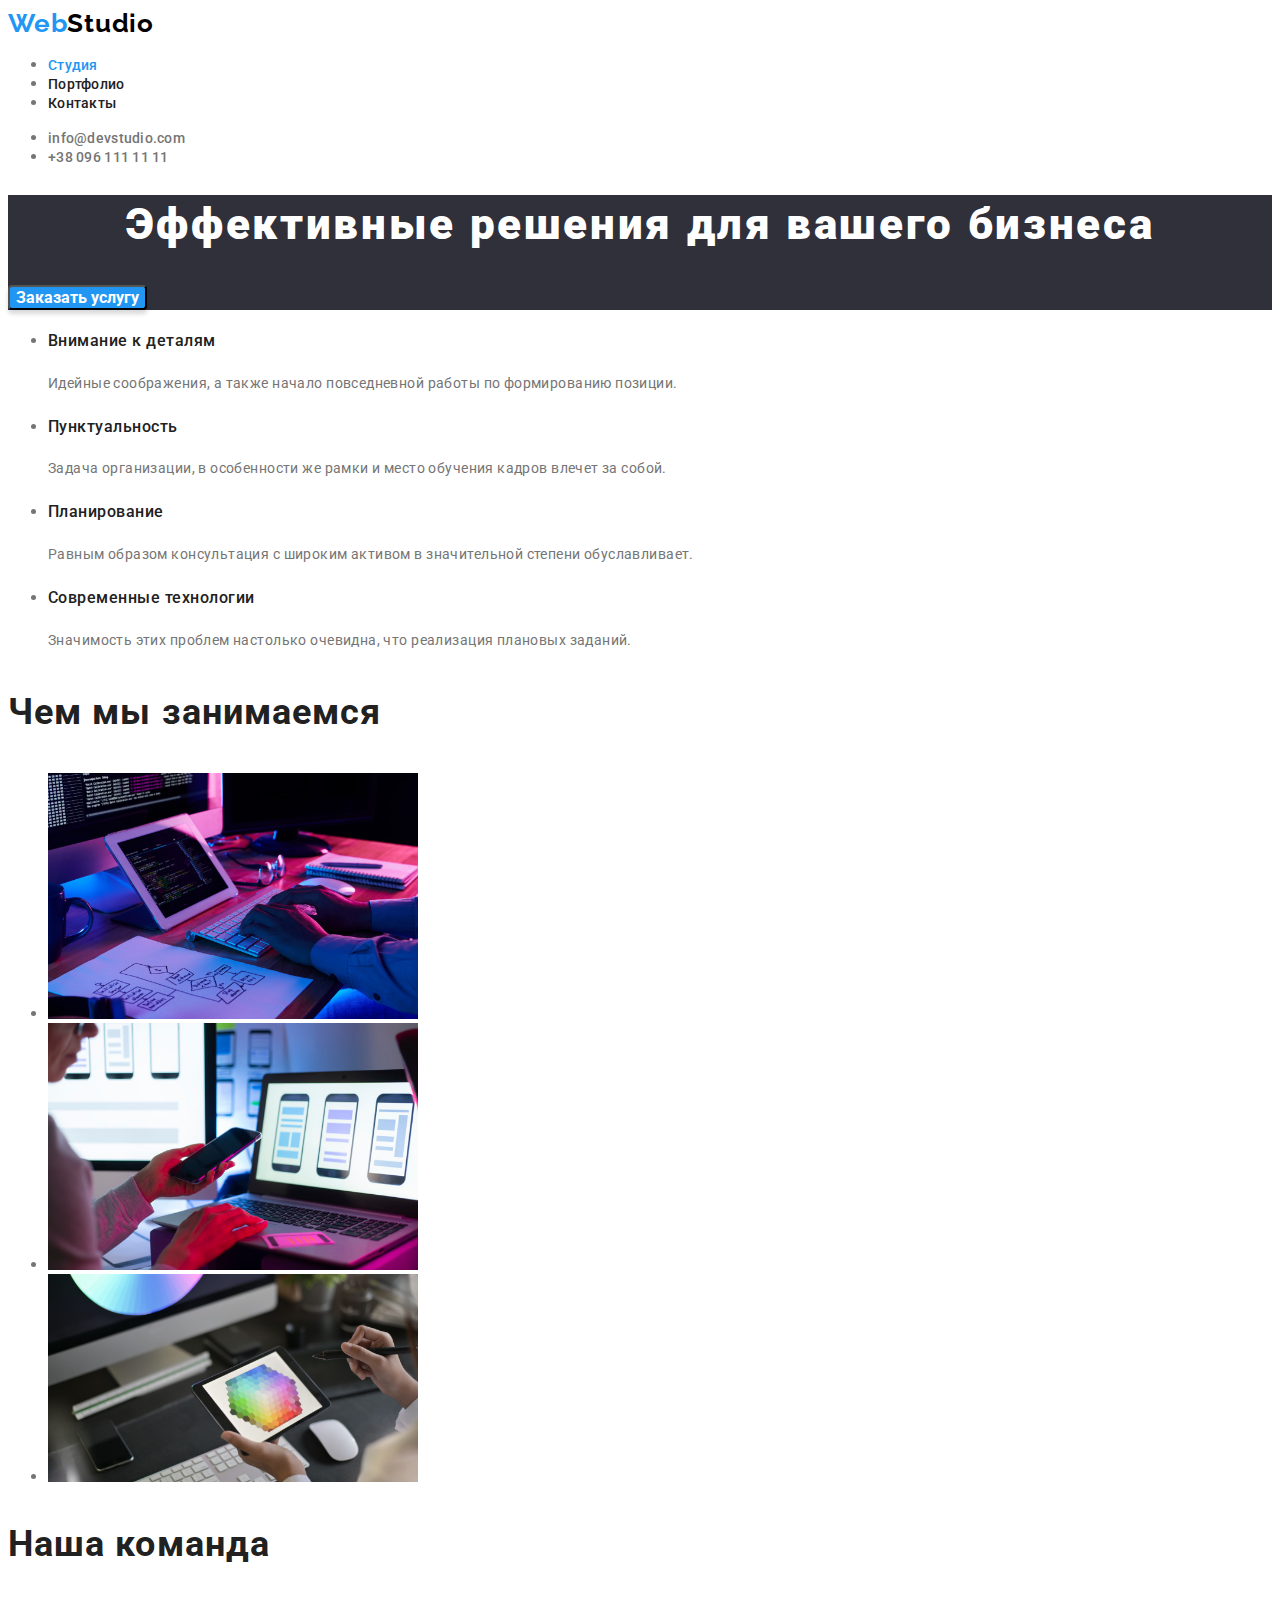
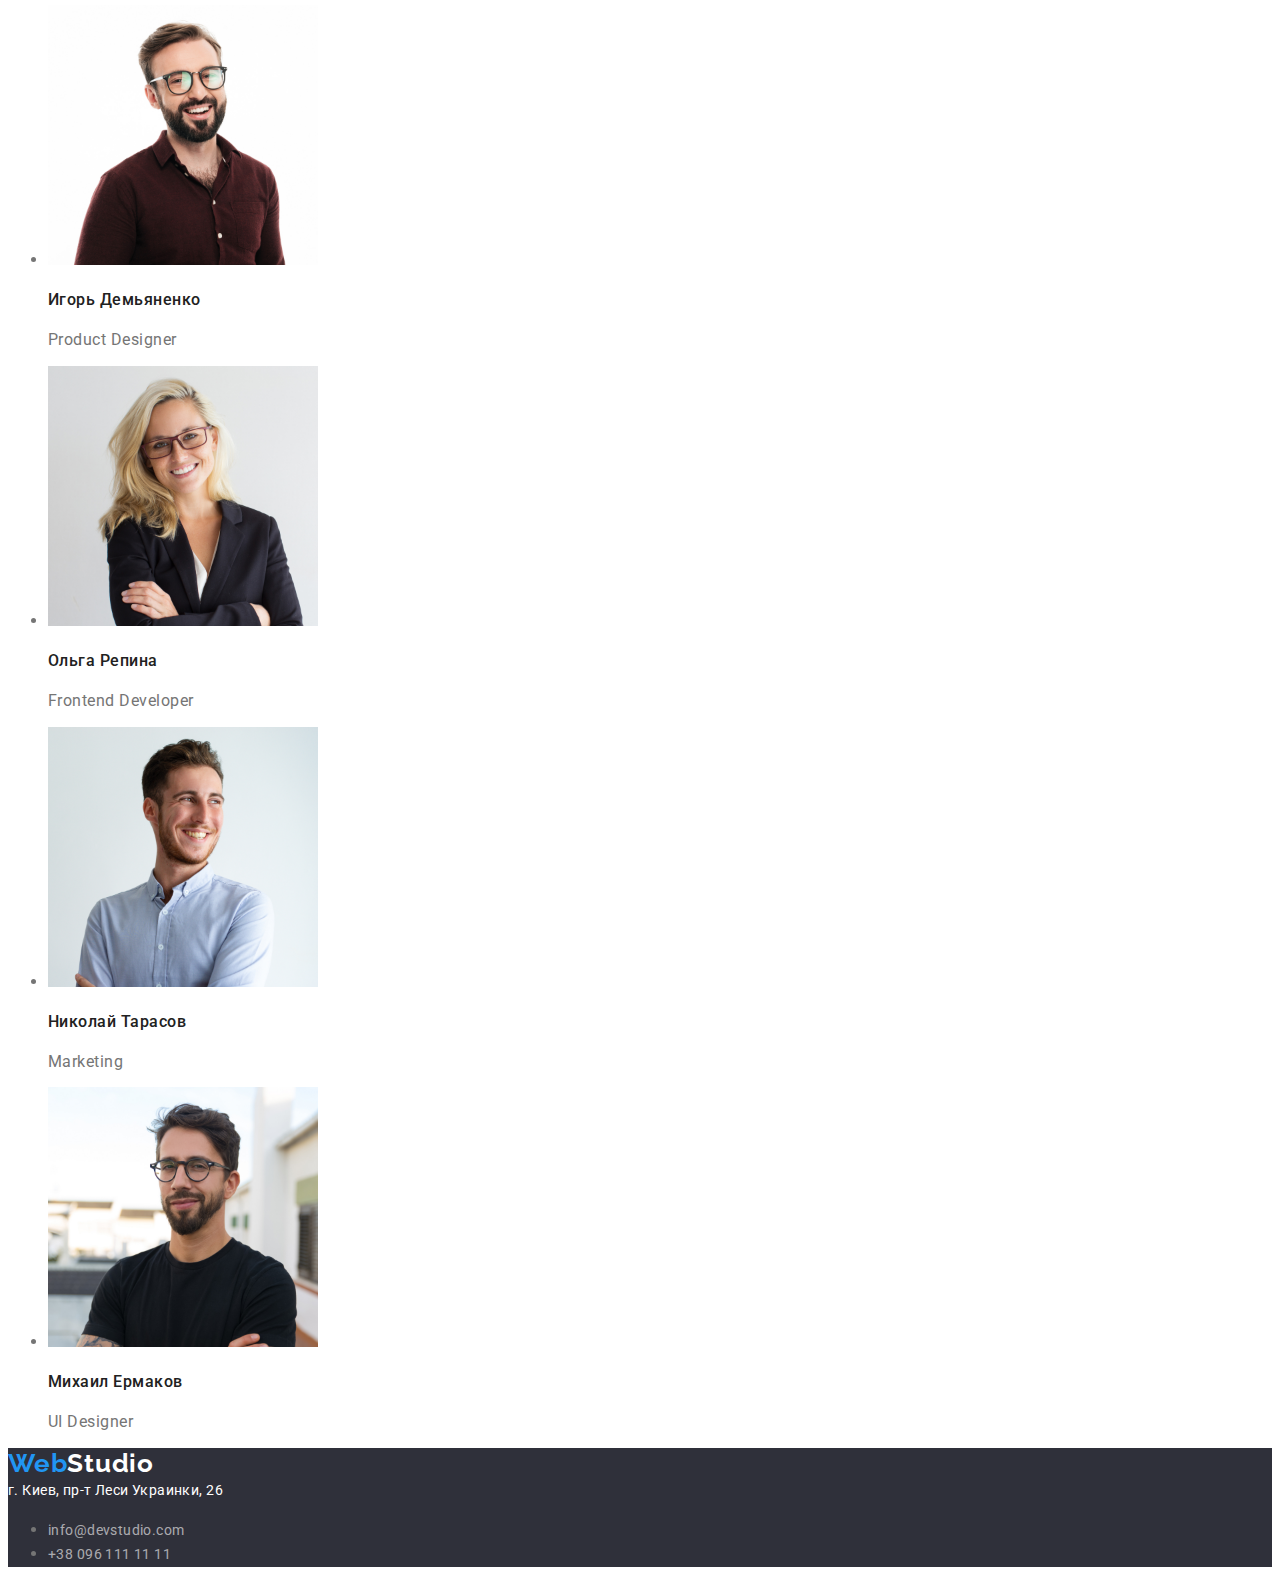
==== commit 879d4a58: "dz-2-pravki-2" ====
--- a/index.html
+++ b/index.html
@@ -16,7 +16,7 @@
         <a href="index.html" class="logo link">Web<span class="studio">Studio</span></a>
         <ul class="nav-ul">
             <li class="nav-ul-li">
-                <a href="" class="head link">Студия</a>
+                <a href="" class="head link active">Студия</a>
             </li>
             <li class="nav-ul-li">
                 <a href="portfolio.html" class="head link">Портфолио</a>
@@ -28,10 +28,10 @@
     </nav>
     <ul>
         <li>
-            <a href="mailto:info@devstudio.com" class="info">info@devstudio.com</a>
+            <a href="mailto:info@devstudio.com" class="info link">info@devstudio.com</a>
         </li>
         <li>
-            <a href="tel:+38961111111" class="info">+38 096 111 11 11</a>
+            <a href="tel:+38961111111" class="info link">+38 096 111 11 11</a>
         </li>
     </ul>
 </header>
@@ -92,22 +92,22 @@
         <h2>Наша команда</h2>
         <ul>
             <li>
-                <img src="images/01b0562402f9066520924acac0be8dc7.jpg" alt="1" width="270"/>
+                <img src="images/img%20(5).jpg" alt="1" width="270"/>
                 <h3>Игорь Демьяненко</h3>
                 <p class="proffesia">Product Designer</p>
             </li>
             <li>
-                <img src="images/8ed9ff0c05008e3e7ae5285b05efd211.jpg" alt="2" width="270"/>
+                <img src="images/img%20(6).jpg" alt="2" width="270"/>
                 <h3>Ольга Репина</h3>
                 <p class="proffesia">Frontend Developer</p>
             </li>
             <li>
-                <img src="images/c03fb848ed9dfc89543bbe97156c3661.jpg" alt="3" width="270"/>
+                <img src="images/img%20(7).jpg" alt="3" width="270"/>
                 <h3>Николай Тарасов</h3>
                 <p class="proffesia">Marketing</p>
             </li>
             <li>
-                <img src="images/7ff905b2d5f56aa0d2b29aa48e997cd8.jpg" alt="4" width="270"/>
+                <img src="images/img%20(8).jpg" alt="4" width="270"/>
                 <h3>Михаил Ермаков</h3>
                 <p class="proffesia">UI Designer</p>
             </li>
@@ -117,7 +117,7 @@
 <!--==================================MAIN END=============================================-->
 <!--===================================FOOTER==============================================-->
 <footer>
-    <a href="index.html" class="logo link">Web<span class="studio">Studio</span></a>
+    <a href="index.html" class="logo link">Web<span class="studio-white">Studio</span></a>
     <address>г. Киев, пр-т Леси Украинки, 26</address>
     <ul>
         <li>
--- a/css/style.css
+++ b/css/style.css
@@ -2,6 +2,7 @@
 /*font-family: 'Roboto', sans-serif;*/
 :root{
     --sec-color:#212121;
+    --hov-blue-color:#2196F3;
 }
 body {
     font-family: 'Roboto', sans-serif;
@@ -10,9 +11,12 @@
 .link {
     text-decoration: none;
 }
+.studio-white{
+color:#FFFFFF;
+}
 /*Header*/
 .logo {
-    Font-family: Raleway;
+    font-family: Raleway;
     font-weight: bold;
     font-size: 26px;
     line-height: 1.19;
@@ -62,7 +66,7 @@
 h1 {
     font-size: 44px;
     font-weight: 900;
-    line-height: 136%;
+    line-height: 1.36;
     letter-spacing: 0.06em;
     text-align: center;
     color: #FFFFFF;
@@ -91,20 +95,18 @@
 }
 
 .butt-zak {
-    width: 200px;
-    height: 50px;
-    left: 700px;
-    top: 430px;
     background: #2196F3;
     box-shadow: 0px 4px 4px rgba(0, 0, 0, 0.15);
     border-radius: 4px;
-    font-family: 'Roboto', sans-serif;
+    font-size: 16px;
+    font-weight: bold;
     color: #FFFFFF;
+    font-family: inherit;
 }
 
 .h3-text {
     font-size: 14px;
-    line-height: 171%;
+    line-height: 1.71;
     letter-spacing: 0.03em;
 }
 
@@ -117,7 +119,9 @@
 }
 
 /*Porfolio.html*/
-
+.active{
+    color: var(--hov-blue-color);
+}
 /*section -work*/
 .work-select {
     display: inline-block;
@@ -129,14 +133,23 @@
     /*padding: 6px 22px;*/
 }
 
-.work-select-a {
+.work-select-button {
     display: block;
     border-radius: 4px;
     padding: 6px 22px;
+    border: none;
+    font-family: inherit;
+    font-style: normal;
+    font-weight: 500;
+    font-size: 16px;
+    line-height: 1.62;
+    text-align: center;
+    letter-spacing: 0.03em;
+    color: #212121;
 }
 
-.work-select-a:hover,
-.work-select-a:focus {
+.work-select-button:hover,
+.work-select-button:focus {
     background: #2196F3;
     box-shadow: 0px 3px 1px rgba(0, 0, 0, 0.1), 0px 1px 2px rgba(0, 0, 0, 0.08), 0px 2px 2px rgba(0, 0, 0, 0.12);
     color: white;
@@ -150,12 +163,30 @@
 .port-h3 {
     font-weight: bold;
     font-size: 18px;
-    line-height: 200%;
+    line-height: 2;
     letter-spacing: 0.06em;
 }
 
 .port-p {
     font-size: 16px;
-    line-height: 187%;
+    line-height: 1.87;
     letter-spacing: 0.03em;
-}+}
+/*=============================FOOTER==========================================================*/
+footer {
+    background-color: #2F303A;
+}
+address {
+    font-style: normal;
+    font-size: 14px;
+    line-height: 1.71;
+    letter-spacing: 0.03em;
+    color: #FFFFFF;
+}
+.mail, .tel {
+    font-size: 14px;
+    line-height: 1.71;
+    letter-spacing: 0.03em;
+    color: rgba(255, 255, 255, 0.6);
+
+}
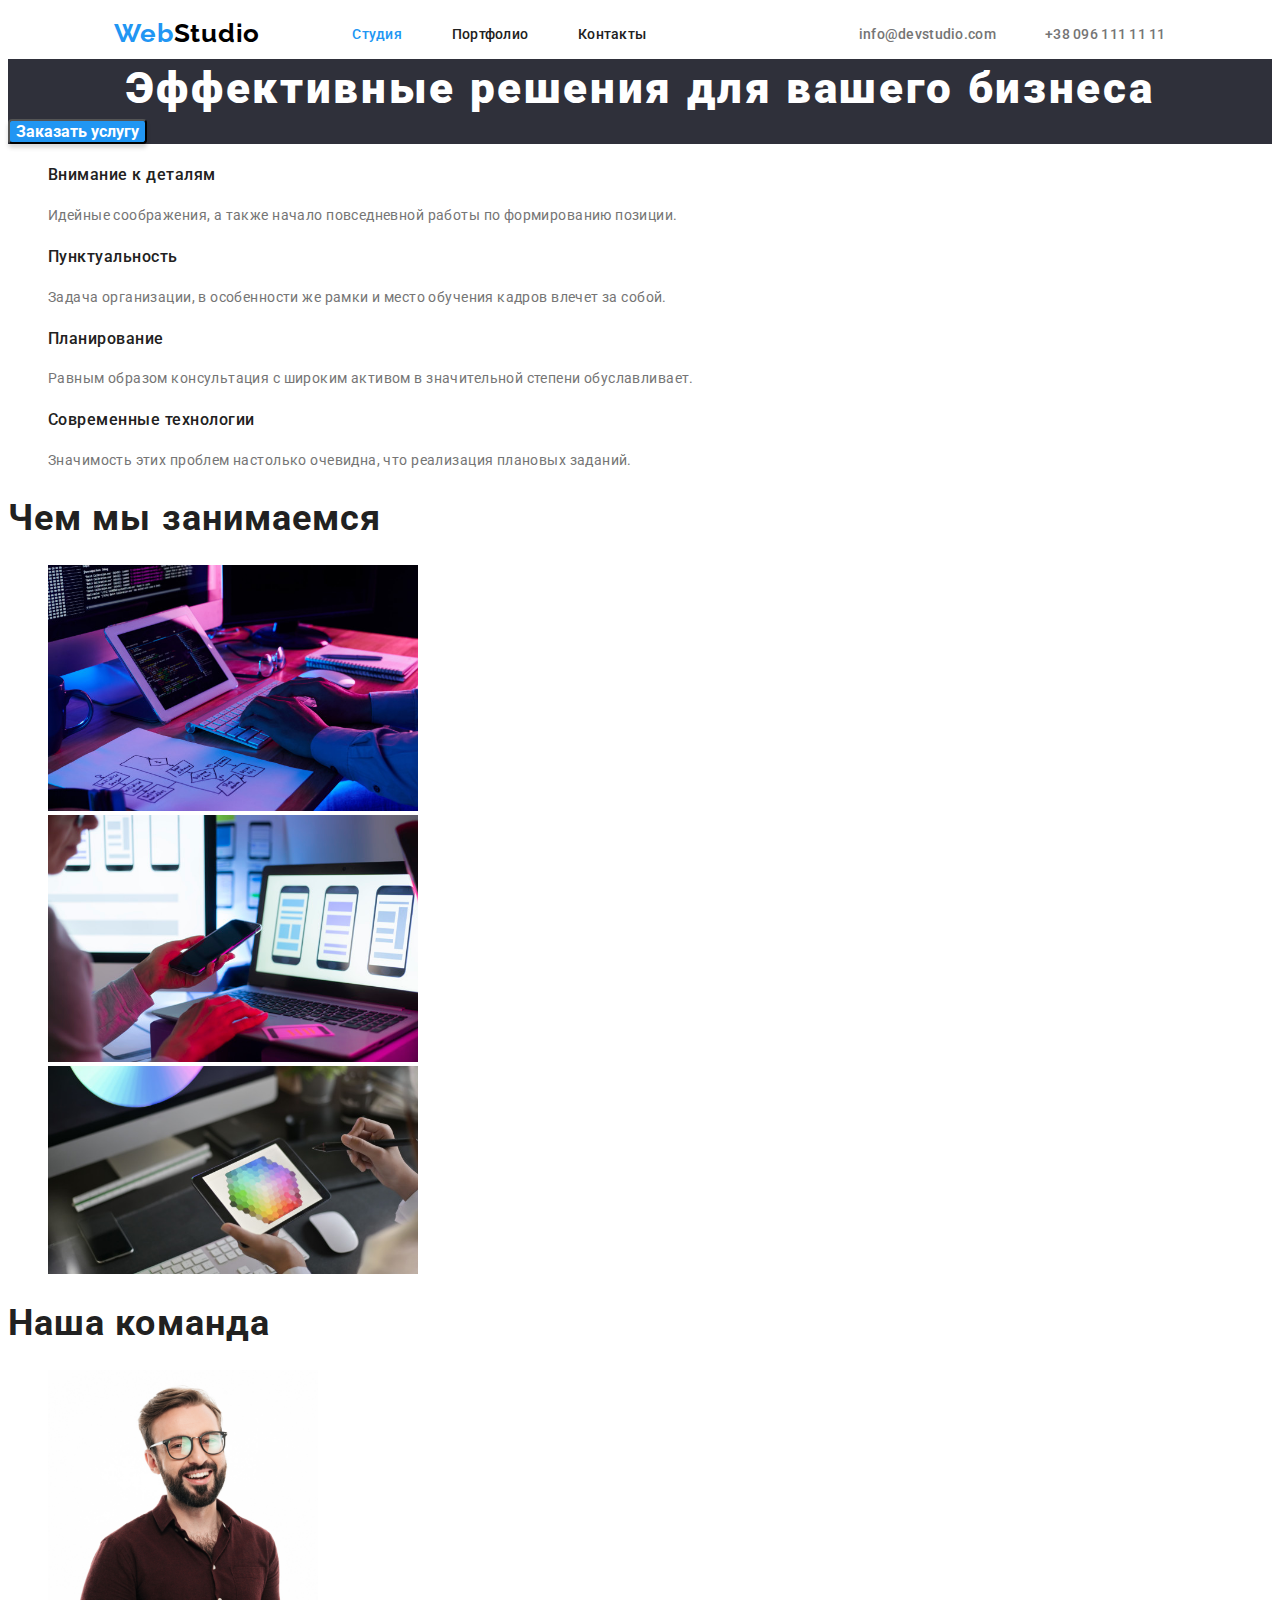
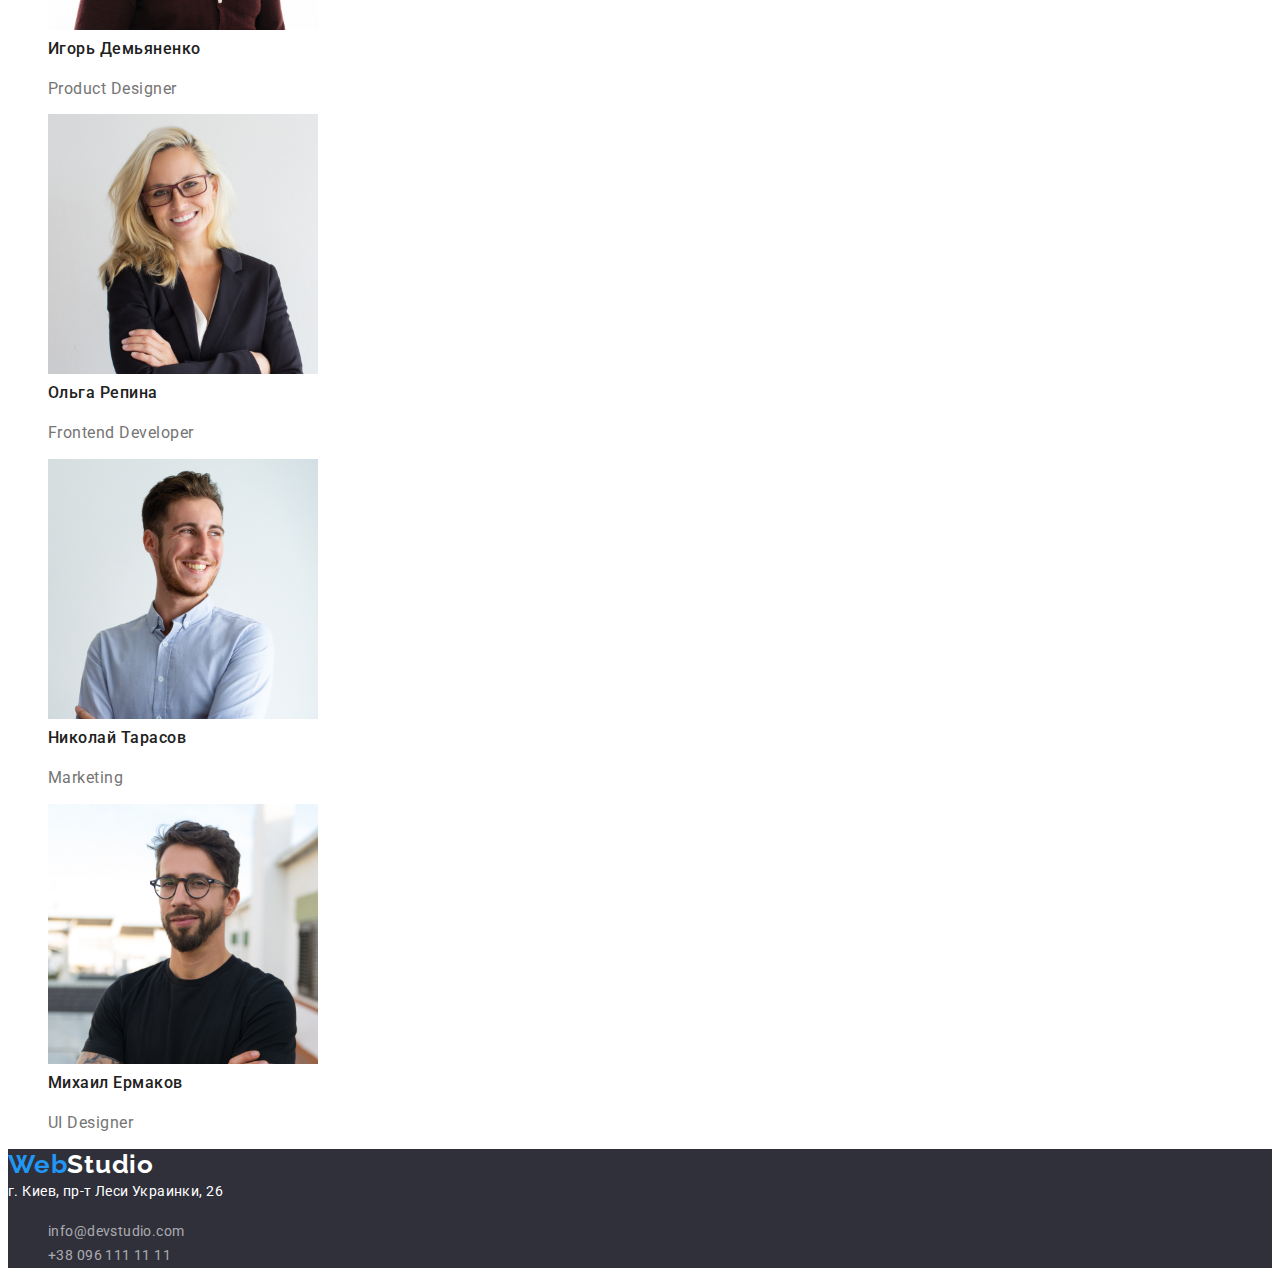
==== commit 65d15d03: "flex-header" ====
--- a/index.html
+++ b/index.html
@@ -3,6 +3,12 @@
 <head>
     <meta charset="UTF-8"/>
     <title>Test</title>
+    <link
+            rel="stylesheet"
+            href="https://cdnjs.cloudflare.com/ajax/libs/modern-normalize/1.0.0/modern-normalize.min.css"
+            integrity="sha512-ISS7cAi1PEhQ8jnbJpJZMd29NlhNj4AWYyLOSp2CE/CsHxTCu+r+t0D2yoJudVrd0/8fTVPUVDzY5Tvli75u/g=="
+            crossorigin="anonymous"
+    />
     <!-- Raleway and  Roboto-->
     <link rel="preconnect" href="https://fonts.gstatic.com">
     <link href="https://fonts.googleapis.com/css2?family=Raleway:wght@700&family=Roboto:wght@400;500;700;900&display=swap"
@@ -12,7 +18,9 @@
 <body>
 <!--==============================HEADER===========================================-->
 <header>
-    <nav>
+    <div class="header-flex">
+<!--    <nav>-->
+        <div class="logo-and-nav">
         <a href="index.html" class="logo link">Web<span class="studio">Studio</span></a>
         <ul class="nav-ul">
             <li class="nav-ul-li">
@@ -25,8 +33,9 @@
                 <a href="" class="head link">Контакты</a>
             </li>
         </ul>
-    </nav>
-    <ul>
+        </div>
+<!--    </nav>-->
+    <ul class="ul-mail">
         <li>
             <a href="mailto:info@devstudio.com" class="info link">info@devstudio.com</a>
         </li>
@@ -34,6 +43,7 @@
             <a href="tel:+38961111111" class="info link">+38 096 111 11 11</a>
         </li>
     </ul>
+    </div>
 </header>
 <!--==============================HEADER END===========================================-->
 <!--==================================MAIN=============================================-->
--- a/css/style.css
+++ b/css/style.css
@@ -3,11 +3,20 @@
 :root{
     --sec-color:#212121;
     --hov-blue-color:#2196F3;
+    --ther-white-color:#ffffff;
 }
 body {
     font-family: 'Roboto', sans-serif;
     color: #757575;
 }
+li {
+        list-style-type: none;
+    }
+h1,
+h2,
+h3 {
+    margin: 0;
+}
 .link {
     text-decoration: none;
 }
@@ -15,6 +24,36 @@
 color:#FFFFFF;
 }
 /*Header*/
+/*FLEX Header*/
+.header-flex{
+    display: flex;
+    justify-content: space-around;
+
+
+}
+.logo-and-nav {
+    display: flex;
+    width: 532px;
+    justify-content: space-between;
+    align-items: center;
+
+}
+.nav-ul{
+    display: flex;
+    justify-content: space-between;
+    flex-basis: 294px;
+    padding: 0;
+}
+.nav-ul-li{
+
+}
+.ul-mail{
+    display: flex;
+    padding: 0;
+    flex-basis: 307px;
+    justify-content: space-between;
+}
+/*END Flex Header*/
 .logo {
     font-family: Raleway;
     font-weight: bold;
@@ -22,6 +61,7 @@
     line-height: 1.19;
     letter-spacing: 0.03em;
     color: #2196F3;
+
 }
 
 .studio {
@@ -69,7 +109,7 @@
     line-height: 1.36;
     letter-spacing: 0.06em;
     text-align: center;
-    color: #FFFFFF;
+    color: var(--ther-white-color);
 }
 
 h2 {
@@ -124,7 +164,7 @@
 }
 /*section -work*/
 .work-select {
-    display: inline-block;
+    /*display: inline-block;*/
     background: #F5F4FA;
     /*border-radius: 4px;*/
     /*padding: 6px 22px;*/
@@ -181,7 +221,7 @@
     font-size: 14px;
     line-height: 1.71;
     letter-spacing: 0.03em;
-    color: #FFFFFF;
+    color: var(--ther-white-color);
 }
 .mail, .tel {
     font-size: 14px;
